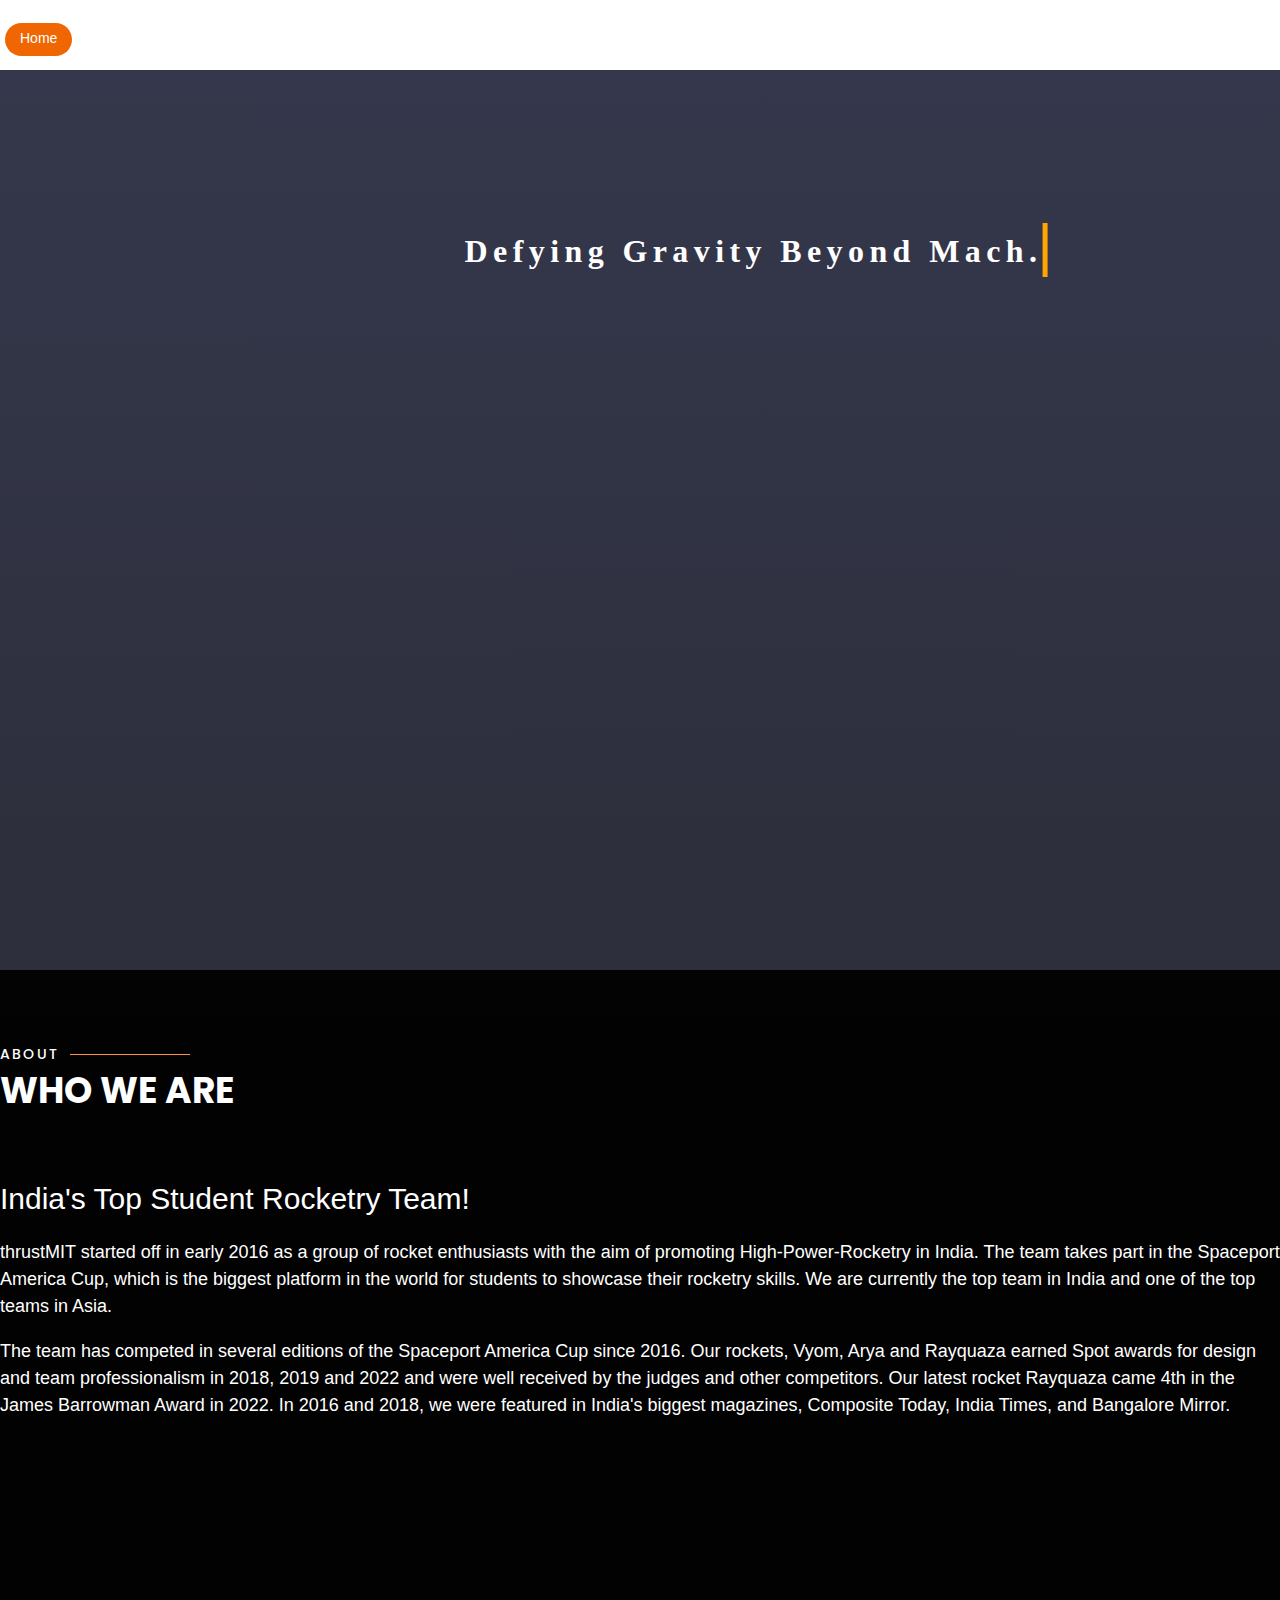
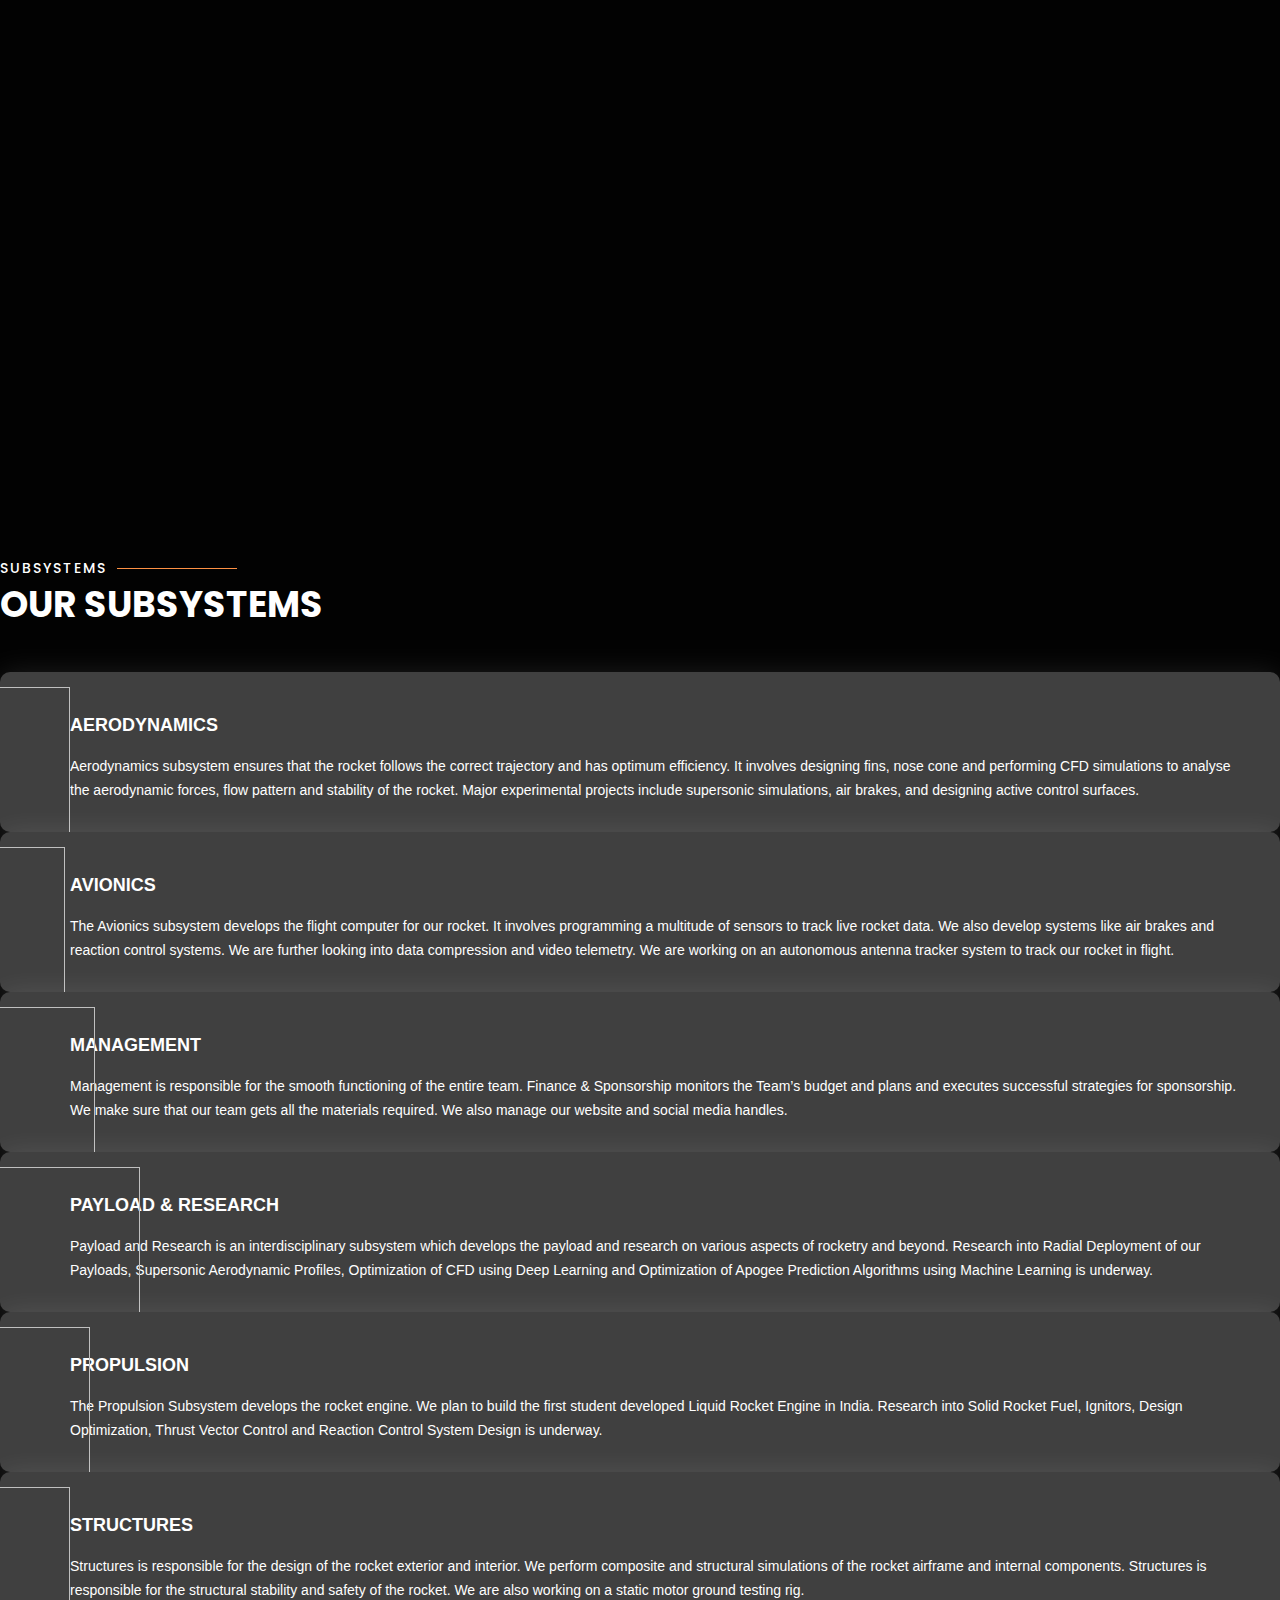
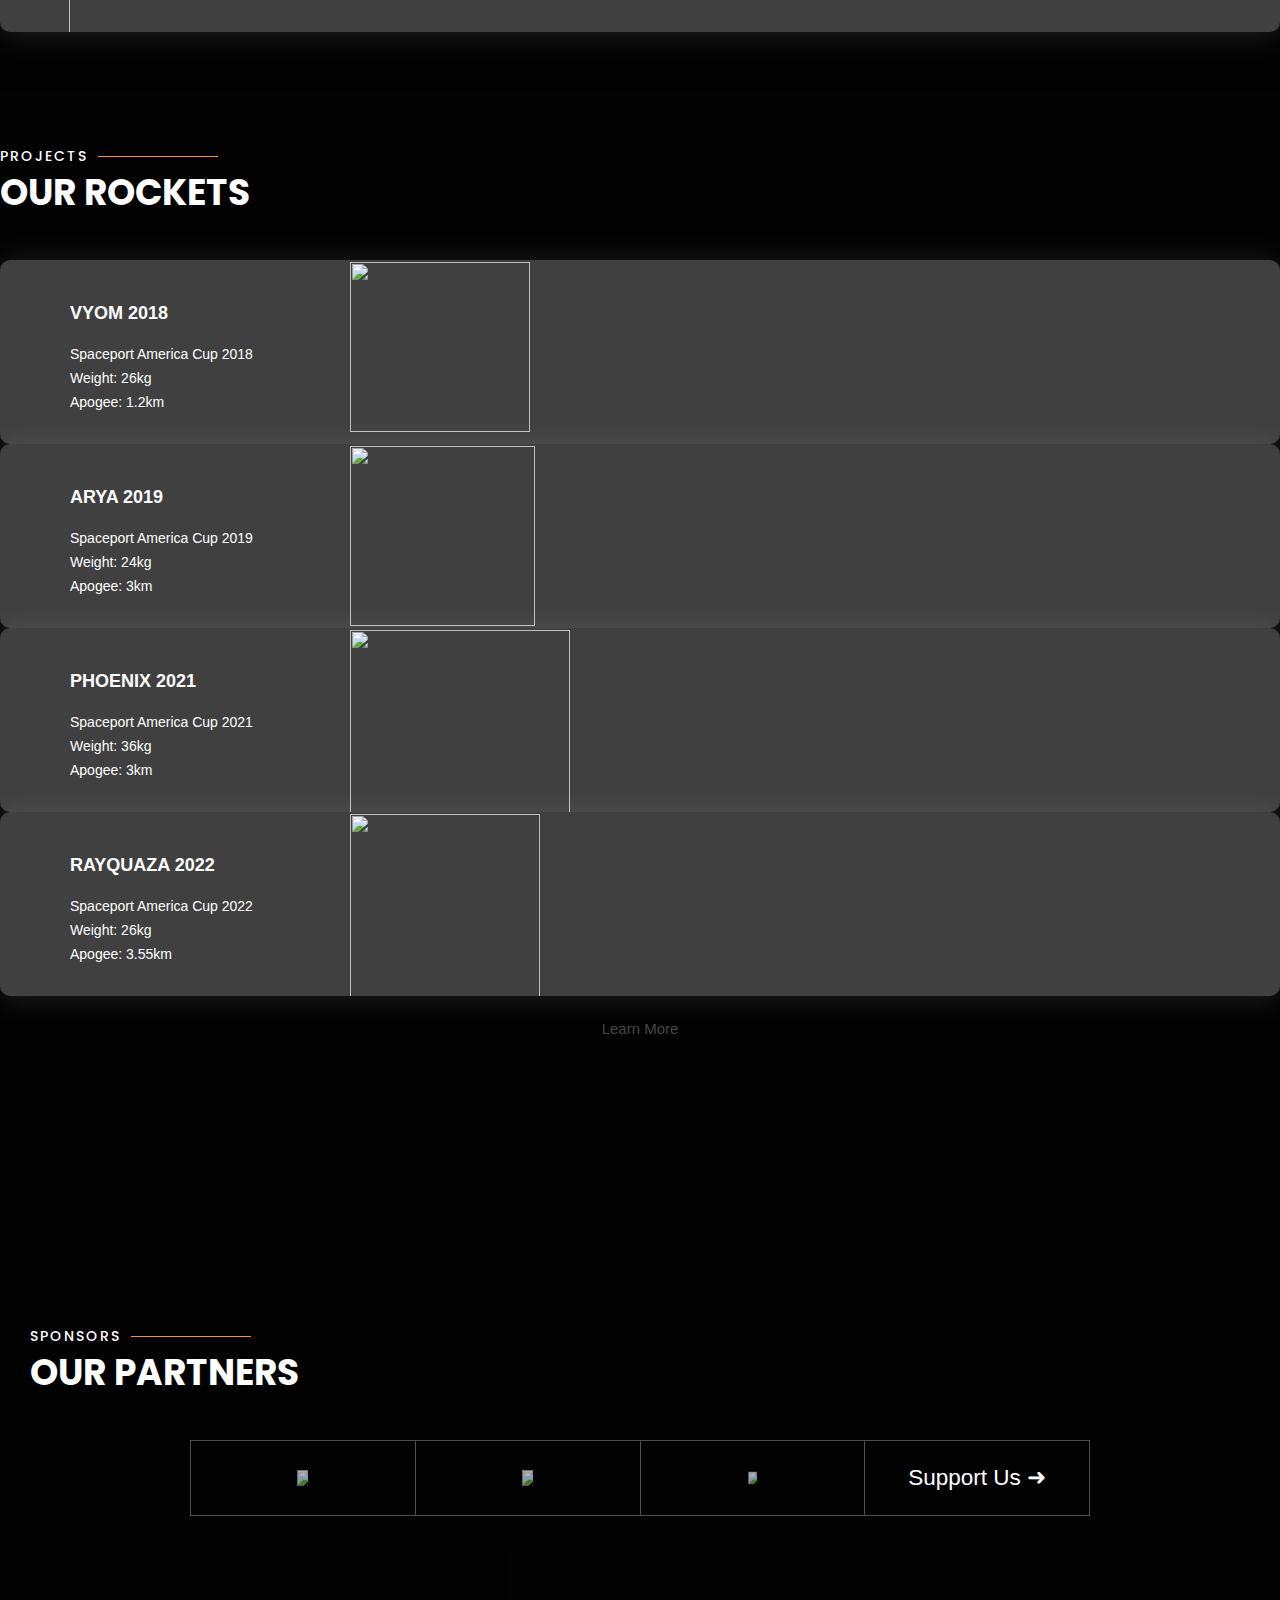
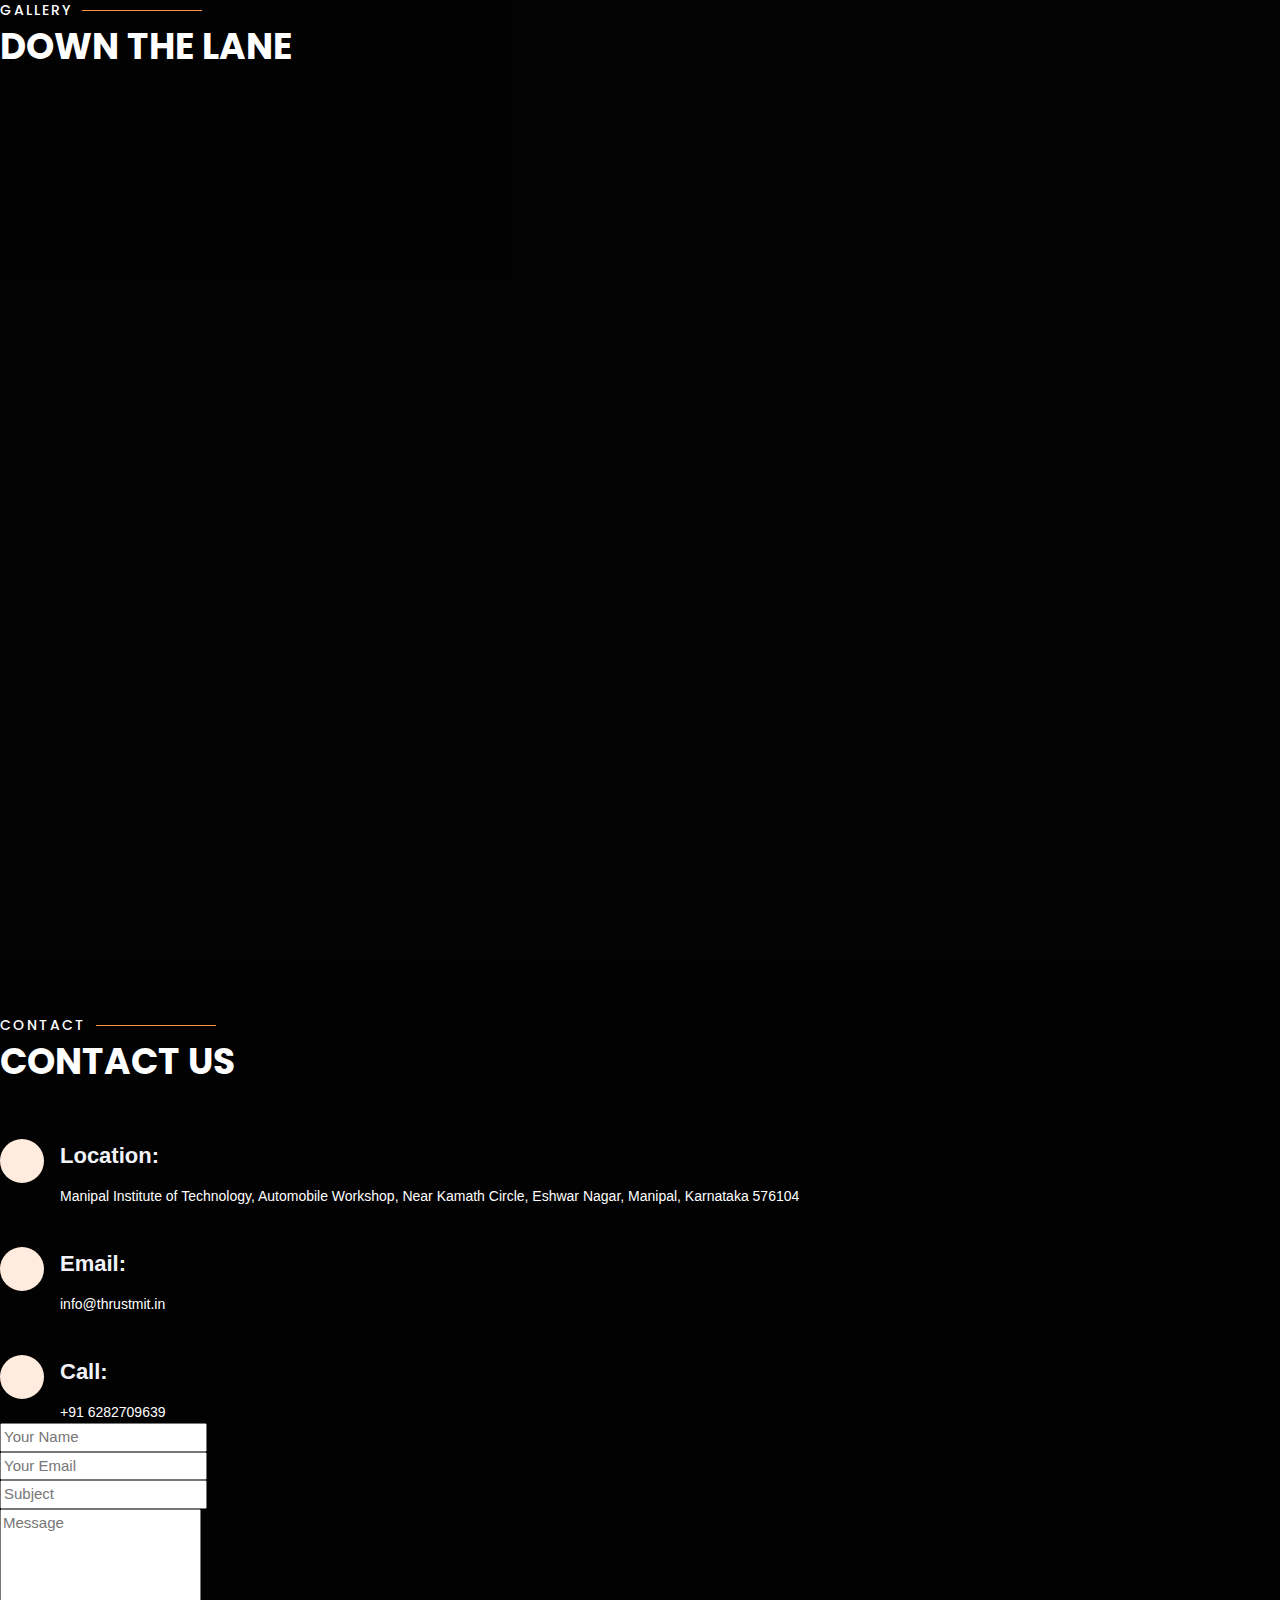
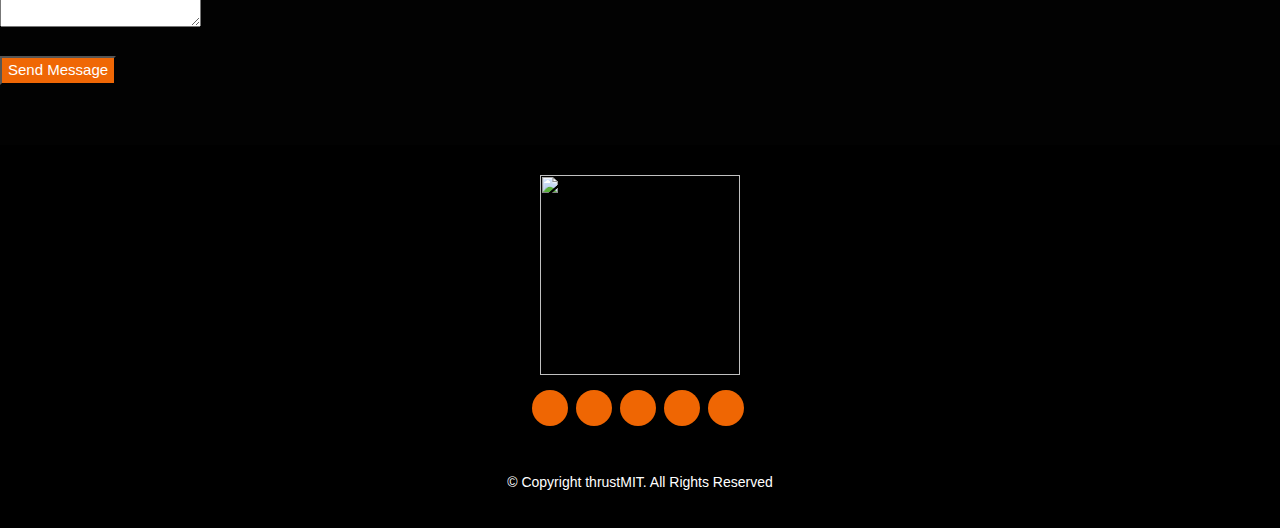
==== index.html @ 87237e68 "Removed extra code, extra files" ====
<!DOCTYPE html>
<html lang="en">

<head>
  <meta charset="utf-8">
  <meta content="width=device-width, initial-scale=1.0" name="viewport">

  <title>Home | thrustMIT</title>
  <meta content="" name="description">
  <meta content="" name="keywords">
  <meta http-equiv="X-UA-Compatible" content="IE=edge,chrome=1"> 
  <meta name="viewport" content="width=device-width, initial-scale=1.0">
  <meta name="description" content="Official Website of thrustMIT" />
  <meta name="author" content="Utkarsh & Vanshitha" />
  <link rel="stylesheet" href="https://maxcdn.bootstrapcdn.com/font-awesome/4.6.1/css/font-awesome.min.css">
  <link rel="stylesheet" type="text/css" href="style.css" />
  <!-- Favicons -->
  <link href="https://ik.imagekit.io/wns4q4r9n2/misc/black_logo__xHFqm2z7I.png" rel="icon">

  <!-- Google Fonts -->
  <link rel="stylesheet" href="https://use.typekit.net/fij0rxo.css">
  <link href="https://fonts.googleapis.com/css?family=Open+Sans:300,300i,400,400i,600,600i,700,700i|Raleway:300,300i,400,400i,500,500i,600,600i,700,700i|Poppins:300,300i,400,400i,500,500i,600,600i,700,700i" rel="stylesheet">

  <!-- Vendor CSS Files -->
  <link href="assets/vendor/animate.css/animate.min.css" rel="stylesheet">
  <link href="assets/vendor/aos/aos.css" rel="stylesheet">
  <link href="assets/vendor/bootstrap/css/bootstrap.min.css" rel="stylesheet">
  <link href="assets/vendor/bootstrap-icons/bootstrap-icons.css" rel="stylesheet">
  <link href="assets/vendor/boxicons/css/boxicons.min.css" rel="stylesheet">
  <link href="assets/vendor/glightbox/css/glightbox.min.css" rel="stylesheet">
  <link href="assets/vendor/remixicon/remixicon.css" rel="stylesheet">
  <link href="assets/vendor/swiper/swiper-bundle.min.css" rel="stylesheet">

  <!-- Template Main CSS File -->
  <link href="assets/css/style.css" rel="stylesheet">
  <link rel="stylesheet" href="https://www.w3schools.com/w3css/4/w3.css">

</head>

<body>

 

  <!-- ======= Header ======= -->
  <header id="header" class="fixed-top d-flex align-items-center  header-transparent ">
    <div class="container d-flex align-items-center justify-content-between">

      <div class="logo">
        <h1><a ></a></h1>

        <a href="index.html"><img src="assets/img/logo_text_white.png" alt="" class="img-fluid"></a>
      </div>

      <nav id="navbar" class="navbar">
        <ul>
          <li><a class="nav-link scrollto active" href="#hero">Home</a></li>
          <li><a class="nav-link scrollto" href="#about">About</a></li>
          <li><a class="nav-link scrollto" href="#subsystem">Subsystem</a></li>
          <li><a class="nav-link scrollto" href="#projects">Projects</a></li>
          <li><a class="nav-link scrollto " href="#sponsors">Sponsors</a></li>
          <li><a href="team.html"><span>Team</span> </a></li>
          <li><a href="alumni.html"><span>Alumni</span> </a></li>
          <li><a class="nav-link scrollto " href="#portfolio">Gallery</a></li>
          <li><a class="nav-link scrollto" href="#contact">Contact Us</a></li>
        </ul>
        <i class="bi bi-list mobile-nav-toggle"></i>
      </nav><!-- .navbar -->

    </div>
  </header><!-- End Header -->

  <!-- ======= Hero Section ======= -->
  <section id="hero" class="d-flex flex-column justify-content-end align-items-center">
    <div id="heroCarousel" data-bs-interval="5000" class="container carousel carousel-fade" data-bs-ride="carousel">

  
      <div class="carousel-item active">
        <div class="carousel-container">
          <div class="typewriter">
            <h1><font size="6"><b>Defying Gravity Beyond Mach.</b></font></h1>
          </div>
          <video  autoplay muted loop id="myVideo">
            <source src="vid5.mp4" type="video/mp4">
          </video>
        </div>
      </div>
    </div>
  </section><!-- End Hero -->

  <main id="main">
    <!-- ======= About Section ======= -->
    <section id="about" class="about">
      <div class="container">
        <font color="white">
        <div class="section-title" data-aos="zoom-out">
          <h2>About</h2>
          <p>Who we are</p>
        </div>

        <div class="row content" data-aos="fade-up">
            <p>
              <h2>India's Top Student Rocketry Team!</h2>
            </p>
            <p>thrustMIT started off in early 2016 as a group of rocket enthusiasts with the aim of promoting High-Power-Rocketry in India. The team takes part in the Spaceport America Cup, which is the biggest platform in the world for students to showcase their rocketry skills. We are currently the top team in India and one of the top teams in Asia.
            </p>
            <p>
              The team has competed in several editions of the Spaceport America Cup since 2016. Our rockets, Vyom, Arya and Rayquaza earned Spot awards for design and team professionalism in 2018, 2019 and 2022 and were well received by the judges and other competitors. Our latest rocket Rayquaza came 4th in the James Barrowman Award in 2022. In 2016 and 2018, we were featured in India's biggest magazines, Composite Today, India Times, and Bangalore Mirror.

            </p>
            <video autoplay muted loop id="myVideo" width="1250" height="600">
              <source src="https://erredumi.sirv.com/thrustMIT/thrustVideo_2.mp4" type="video/mp4">
            </video>
        </div>
      </font>
    </div>
    </section><!-- End About Section -->

    <!-- ======= subsystem Section ======= -->
    <section id="subsystem" class="subsytem">
      <div class="container">
        <div class="section-title" data-aos="zoom-out">
          <h2>Subsystems</h2>
          <p>Our Subsystems</p>
        </div>
        <div class="row">
          <div class="col-lg-4 col-md-6">
            <div class="icon-box" data-aos="zoom-in-left">
              <div class="icon"><img width="180" height="190"  src="https://ik.imagekit.io/wns4q4r9n2/Icons/aero_5Xp-EN1IL.png"></div>
              <h4 class="title"><a >AERODYNAMICS</a></h4>
              <p class="description"><font color="white">Aerodynamics subsystem ensures that the rocket follows the correct trajectory and has optimum efficiency. It involves designing fins, nose cone and performing CFD simulations to analyse the aerodynamic forces, flow pattern and stability of the rocket. Major experimental projects include supersonic simulations, air brakes, and designing active control surfaces.
              </font></p>
            </div>
          </div>
          <div class="col-lg-4 col-md-6 mt-5 mt-md-0">
            <div class="icon-box" data-aos="zoom-in-left" data-aos-delay="100">
              <div class="icon"><img width="175" height="190"  src="https://cdn.discordapp.com/attachments/1036178151493083167/1036739919286128680/avio.png"></div>
              <h4 class="title"><a >AVIONICS</a></h4>
              <p class="description"><font color="white">The Avionics subsystem develops the flight computer for our rocket. It involves programming a multitude of sensors to track live rocket data. We also develop systems like air brakes and reaction control systems. We are further looking into  data compression and video telemetry. We are working on an autonomous antenna tracker system to track our rocket in flight.
              </font></p>
            </div>
          </div>

          <div class="col-lg-4 col-md-6 mt-5 mt-lg-0">
            <div class="icon-box" data-aos="zoom-in-left" data-aos-delay="200">
              <div class="icon"><img width="205" height="200" src="https://ik.imagekit.io/wns4q4r9n2/Icons/management2_OyNmikzQv.png"></div>
              <h4 class="title"><a >MANAGEMENT</a></h4>
              <p class="description"><font color="white">Management is responsible for the smooth functioning of the entire team. Finance & Sponsorship monitors the Team’s budget and plans and executes successful strategies for sponsorship. We make sure that our team gets all the materials required. We also manage our website and social media handles.
              </font></p>
            </div>
          </div>
          <div class="col-lg-4 col-md-6 mt-5">
            <div class="icon-box" data-aos="zoom-in-left" data-aos-delay="300">
              <div class="icon"><img width="250" height="190" src="https://cdn.discordapp.com/attachments/1036178151493083167/1036219064625930250/cubesat.png"></div>
              <h4 class="title"><a >PAYLOAD & RESEARCH</a></h4>
              <p class="description"><font color="white">Payload and Research is an interdisciplinary subsystem which develops the payload and research on various aspects of rocketry and beyond. Research into Radial Deployment of our Payloads,  Supersonic Aerodynamic Profiles, Optimization of CFD using Deep Learning and Optimization of Apogee Prediction Algorithms using Machine Learning is underway. 
              </font></p>
            </div>
          </div>
          <div class="col-lg-4 col-md-6 mt-5">
            <div class="icon-box" data-aos="zoom-in-left" data-aos-delay="300">
              <div class="icon"><img width="200" height="210" src="https://ik.imagekit.io/wns4q4r9n2/Icons/P_sHgzgnqvW.png"></div>
              <h4 class="title"><a >PROPULSION</a></h4>
              <p class="description"><font color="white">The Propulsion Subsystem develops the rocket engine. We plan to build the first student developed Liquid Rocket Engine in India. Research into Solid Rocket Fuel, Ignitors, Design Optimization, Thrust Vector Control and Reaction Control System Design is underway.
              </font></p>
            </div>
          </div>
          <div class="col-lg-4 col-md-6 mt-5">
            <div class="icon-box" data-aos="zoom-in-left" data-aos-delay="300">
              <div class="icon"><img width="180" height="180" src="https://ik.imagekit.io/wns4q4r9n2/Icons/S_FJCWQ48aF.png"></div>
              <h4 class="title"><a >STRUCTURES</a></h4>
              <p class="description"><font color="white">Structures is responsible for the design of the rocket exterior and interior. We perform composite and structural simulations of the rocket airframe and internal components. Structures is responsible for the structural stability and safety of the rocket. We are also working on a static motor ground testing rig.</font></p>
            </div>
          </div>
        </div>
      </div>
    </section>
    
    <!-- ======= projects Section ======= -->
    <section id="projects" class="projects">
      <div class="container">
        <div class="section-title" data-aos="zoom-out">
          <h2>Projects</h2>
          <p>Our Rockets</p>
        </div>
        <div class="row">
          <div class="col-lg-4 col-xl-6">
            <div class="icon-box" data-aos="zoom-in-left">
              <div class="icon"><img width="180" height="170"  src="https://ik.imagekit.io/wns4q4r9n2/Projects/VYOM_qJu7m0lQIQ.png"></div>
              <h4 class="title"><a href="">VYOM 2018</a></h4>
              <p class="description"><font color="white">Spaceport America Cup 2018<br>Weight: 26kg<br>Apogee: 1.2km</font></p>
            </div>
          </div>
          <div class="col-lg-4 col-xl-6 mt-5 mt-md-0">
            <div class="icon-box" data-aos="zoom-in-left" data-aos-delay="100">
              <div class="icon"><img width="185" height="180"  src="https://ik.imagekit.io/wns4q4r9n2/Projects/Arya-final_tbMM207iL.png"></div>
              <h4 class="title"><a href="">ARYA 2019</a></h4>
              <p class="description"><font color="white">Spaceport America Cup 2019<br>Weight: 24kg<br>Apogee: 3km</font></p>
            </div>
          </div>

          <div class="col-lg-4 col-xl-6 mt-5 ">
            <div class="icon-box" data-aos="zoom-in-left" data-aos-delay="200">
              <div class="icon"><img width="220" height="210" src="https://ik.imagekit.io/2wpcbxztl/5_cILftpLoU.png?ik-sdk-version=javascript-1.4.3&updatedAt=1665509374722"></div>
              <h4 class="title"><a href="">PHOENIX 2021</a></h4>
              <p class="description"><font color="white">Spaceport America Cup 2021<br>Weight: 36kg<br>Apogee: 3km</font></p>
            </div>
          </div>
          <div class="col-lg-4 col-xl-6 mt-5">
            <div class="icon-box" data-aos="zoom-in-left" data-aos-delay="300">
              <div class="icon"><img width="190" height="190" src="https://ik.imagekit.io/2wpcbxztl/rayquaza_dSTXkYGkn.jpg?ik-sdk-version=javascript-1.4.3&updatedAt=1665509884060"></div>
              <h4 class="title"><a href="">RAYQUAZA 2022</a></h4>
              <p class="description"><font color="white">Spaceport America Cup 2022<br>Weight: 26kg<br>Apogee: 3.55km</font> </p>
            </div>
          </div>
        </div>
        <br>
        <center><a class="btn btn-outline-light" href="project.html" role="button">Learn More</a></center><br><br>
        <center>
        <video width="70%" autoplay muted loop id="myVideo">
          <source src="launch.mp4" type="video/mp4">
        </video>
      </center>
      </div>
    </section><!-- End projects Section -->




     <!-- ======= Sponsors ======= -->

     <section id="sponsors" class="sponsors">
      <div class="container">

        <div class="section-title" data-aos="zoom-out">
          <h2>Sponsors</h2>
          <p>Our Partners</p>
        </div>

        <div class="grid-container">
          <div class="grid-item" ><a href="https://www.solidworks.com/" target="_blank"><center><img class="grid-img" src="assets/img/sponsors_logo/solid.png" ></center></a></div>
          <div class="grid-item"><a href="https://www.ansys.com/" target="_blank"><center><img class="grid-img" src="assets/img/sponsors_logo/ansys.png" ></center></a></div>
          <div class="grid-item"><a href="https://www.babajishivram.com/" target="_blank"><center><img class="grid-img" src="assets/img/sponsors_logo/babaji.png" ></center></a></div>
          <div class="grid-item">
             <a href="#contact">
                <p>Support Us &#10140;</p>
             </a>
          </div>
       </div>
        

      </div>
    </section>

    <!-- ======= Portfolio Section ======= -->
    <section id="portfolio" class="portfolio">
      <div class="container">

        <div class="section-title" data-aos="zoom-out">
          <h2>Gallery</h2>
          <p>Down the lane</p>
        </div>
        <div class="row portfolio-container" data-aos="fade-up">

          <div class="col-lg-4 col-md-6 portfolio-item filter-app">
            <div class="portfolio-img"><img  src="assets/img/thrust gallery/a.jpg" class="img-fluid" alt=""></div>
          </div>

          <div class="col-lg-4 col-md-6 portfolio-item filter-web">
            <div class="portfolio-img"><img src="assets/img/thrust gallery/c.jpg" class="img-fluid" alt=""></div>
          </div>

          <div class="col-lg-4 col-md-6 portfolio-item filter-app">
            <div class="portfolio-img"><img src="https://cdn.discordapp.com/attachments/1036178151493083167/1036753454586138817/79751424-6d4d-4517-9ea6-29df3684b529.jpeg" class="img-fluid" alt=""></div>
          </div>

          <div class="col-lg-4 col-md-6 portfolio-item filter-card">
            <div class="portfolio-img"><img src="assets/img/thrust gallery/e.jpg" class="img-fluid" alt=""></div>
          </div>

          <div class="col-lg-4 col-md-6 portfolio-item filter-web">
            <div class="portfolio-img"><img src="https://cdn.discordapp.com/attachments/1036178151493083167/1036234887465803776/WhatsApp_Image_2022-06-25_at_11.34.05_AM.jpeg" class="img-fluid" alt=""></div>
          </div>

          <div class="col-lg-4 col-md-6 portfolio-item filter-app">
            <div class="portfolio-img"><img src="assets/img/thrust gallery/f.jpg" class="img-fluid" alt=""></div>
            </div>

          <div class="col-lg-4 col-md-6 portfolio-item filter-card">
            <div class="portfolio-img"><img src="assets/img/thrust gallery/d.jpg" class="img-fluid" alt=""></div>
          </div>

          <div class="col-lg-4 col-md-6 portfolio-item filter-card">
            <div class="portfolio-img"><img src="assets/img/thrust gallery/h.jpg" class="img-fluid" alt=""></div>
          </div>

          <div class="col-lg-4 col-md-6 portfolio-item filter-web">
            <div class="portfolio-img"><img src="assets/img/thrust gallery/j.jpg" class="img-fluid" alt=""></div>
          </div>

          <div class="col-lg-4 col-md-6 portfolio-item filter-app">
            <div class="portfolio-img"><img src="assets/img/thrust gallery/m.jpg" class="img-fluid" alt=""></div>
          </div>

          <div class="col-lg-4 col-md-6 portfolio-item filter-app">
            <div class="portfolio-img"><img src="assets/img/thrust gallery/i.jpg" class="img-fluid" alt=""></div>
          </div>

          <div class="col-lg-4 col-md-6 portfolio-item filter-app">
            <div class="portfolio-img"><img src="https://media.discordapp.net/attachments/1036178151493083167/1036235589030260796/stuff.jpg?width=468&height=702" class="img-fluid" alt=""></div>
          </div>

          <div class="col-lg-4 col-md-6 portfolio-item filter-app">
            <div class="portfolio-img"><img src="https://media.discordapp.net/attachments/1036178151493083167/1036233998051057684/launch.png" class="img-fluid" alt=""></div>
          </div>

          <div class="col-lg-4 col-md-6 portfolio-item filter-app">
            <div class="portfolio-img"><img src="https://cdn.discordapp.com/attachments/1036178151493083167/1036751564825690233/652c1623-1b77-4c35-b704-c8d61661be05.jpeg" class="img-fluid" alt=""></div>
          </div>

          <div class="col-lg-4 col-md-6 portfolio-item filter-app">
            <div class="portfolio-img"><img src="assets/img/thrust gallery/n.jpg" class="img-fluid" alt=""></div>
          </div>
          

        </div>

      </div>
    </section><!-- End Portfolio Section -->

   
    

   
    

    <!-- ======= Contact Section ======= -->
    <section id="contact" class="contact">
      <div class="container">

        <div class="section-title" data-aos="zoom-out">
          <h2>Contact</h2>
          <p>Contact Us</p>
        </div>

        <div class="row mt-5">

          <div class="col-lg-4" data-aos="fade-right">
            <div class="info">
              <div class="address">
                <a href="https://goo.gl/maps/Y1FZs6YPAmvA4FpR8" target="_blank" rel="noopener noreferrer"><i  class="bi bi-geo-alt"></i></a>
                <h4>Location:</h4>
                <p>Manipal Institute of Technology, Automobile Workshop, Near Kamath Circle, Eshwar Nagar, Manipal, Karnataka 576104</p>
              </div>

              <div class="email">
                <a href="mailto:info@thrustmit.in"><i class="bi bi-envelope"></i></a>
                <h4>Email:</h4>
                <p>info@thrustmit.in</p>
              </div>

              <div class="phone">
                <a href="tel: +916282709639"><i class="bi bi-phone"></i></a>
                <h4>Call:</h4>
                <p>+91 6282709639</p>
              </div>

            </div>

          </div>

          <div class="col-lg-8 mt-5 mt-lg-0" data-aos="fade-left">

            <form action="https://formsubmit.co/info@thrustmit.in" method="POST">
              <div class="row">
                <div class="col-md-6 form-group">
                  <input type="text" name="name" class="form-control" id="name" placeholder="Your Name" required>
                </div>
                <div class="col-md-6 form-group mt-3 mt-md-0">
                  <input type="email" class="form-control" name="email" id="email" placeholder="Your Email" required>
                </div>
              </div>
              <div class="form-group mt-3">
                <input type="text" class="form-control" name="subject" id="subject" placeholder="Subject" required>
              </div>
              <div class="form-group mt-3">
                <textarea class="form-control" name="message" rows="5" placeholder="Message" required></textarea>
              </div><br>
              <div class="my-3">
                <div class="loading"></div>
                <div class="error-message"></div>
                <div class="sent-message"></div>
              </div>
              <div class="text-center"><button style="background:#ef6603;color:white" type="submit" name="submit">Send Message</button></div>
            </form>

          

          </div>

        </div>

      </div>
    </section><!-- End Contact Section -->
  
  </main><!-- End #main -->

 
  <!-- ======= Footer ======= -->
  <footer id="footer">
    <div class="container">
      <h3><img width="200" height="200" src="assets/img/logo_text_white.png" alt="" class="img-fluid"></h3>
      <div class="social-links">
        <a href="https://twitter.com/ThrustMIT" target="_blank" class="twitter"><i class="bx bxl-twitter"></i></a>
        <a href="https://www.facebook.com/thrustMIT" target="_blank" class="facebook"><i class="bx bxl-facebook"></i></a>
        <a href="https://www.instagram.com/thrustmit/" target="_blank" class="instagram"><i class="bx bxl-instagram"></i></a>
        <a href="https://www.linkedin.com/company/thrustmit/" target="_blank" class="linkedin"><i class="bx bxl-linkedin"></i></a>
        <a href="https://www.youtube.com/channel/UCKYwoK8CVB18l2Z4X7ZkA8Q/featured" target="_blank" class="youtube"><i class="bx bxl-youtube"></i></a>
      </div>
      <div class="copyright">
        &copy; Copyright <span>thrustMIT</span>. All Rights Reserved
      </div>
      
    </div>
  </footer><!-- End Footer -->

  <a href="#" class="back-to-top d-flex align-items-center justify-content-center"><i class="bi bi-arrow-up-short"></i></a>

  <!-- Vendor JS Files -->
  <script src="assets/vendor/aos/aos.js"></script>
  <script src="assets/vendor/bootstrap/js/bootstrap.bundle.min.js"></script>
  <script src="assets/vendor/glightbox/js/glightbox.min.js"></script>
  <script src="assets/vendor/isotope-layout/isotope.pkgd.min.js"></script>
  <script src="assets/vendor/swiper/swiper-bundle.min.js"></script>
  <script src="assets/vendor/php-email-form/validate.js"></script>

  <!-- Template Main JS File -->
  <script src="assets/js/main.js"></script>

</body>

</html>
---- assets/css/style.css ----
/**
* Template Name: Selecao - v4.9.1
* Template URL: https://bootstrapmade.com/selecao-bootstrap-template/
* Author: BootstrapMade.com
* License: https://bootstrapmade.com/license/
*/

/*--------------------------------------------------------------
# General
--------------------------------------------------------------*/
body {
  font-family: "Open Sans", sans-serif;
  color: #444444;
}

a {
  color: #ef6603;
  text-decoration: none;
}

a:hover {
  color: #fc8129;
  text-decoration: none;
}

h1,
h2,
h3,
h4,
h5,
h6 {
  font-family: "Raleway", sans-serif;
}

/*--------------------------------------------------------------
# Back to top button
--------------------------------------------------------------*/
.back-to-top {
  position: fixed;
  visibility: hidden;
  opacity: 0;
  right: 15px;
  bottom: 15px;
  z-index: 996;
  background: #ef6603;
  width: 40px;
  height: 40px;
  border-radius: 50px;
  transition: all 0.4s;
}

.back-to-top i {
  font-size: 28px;
  color: #fff;
  line-height: 0;
}

.back-to-top:hover {
  background: #fc7c1f;
  color: #fff;
}

.back-to-top.active {
  visibility: visible;
  opacity: 1;
}

/*--------------------------------------------------------------
# Disable AOS delay on mobile
--------------------------------------------------------------*/
@media screen and (max-width: 768px) {
  [data-aos-delay] {
    transition-delay: 0 !important;
  }
}

/*--------------------------------------------------------------
# Header
--------------------------------------------------------------*/
#header {
  height: 70px;
  transition: all 0.5s;
  z-index: 997;
  transition: all 0.5s;
  background: rgba(42, 44, 57, 0.9);
}

#header.header-transparent {
  background: transparent;
}

#header.header-scrolled {
  background: black;
}

#header .logo h1 {
  font-size: 28px;
  margin: 0;
  padding: 0;
  line-height: 1;
  font-weight: 700;
  letter-spacing: 1px;
}

#header .logo h1 a,
#header .logo h1 a:hover {
  color: #fff;
  text-decoration: none;
}

#header .logo img {
  padding: 0;
  margin: 0;
  max-height: 40px;
}

/*--------------------------------------------------------------
# Navigation Menu
--------------------------------------------------------------*/
/**
* Desktop Navigation 
*/
.navbar {
  padding: 0;
}

.navbar ul {
  margin: 0;
  padding: 0;
  display: flex;
  list-style: none;
  align-items: center;
}

.navbar li {
  position: relative;
}

.navbar a,
.navbar a:focus {
  display: flex;
  align-items: center;
  justify-content: space-between;
  padding: 5px 15px 7px 15px;
  margin-left: 5px;
  font-size: 14px;
  color: #fff;
  white-space: nowrap;
  transition: 0.3s;
  border-radius: 50px;
}

.navbar a i,
.navbar a:focus i {
  font-size: 12px;
  line-height: 0;
  margin-left: 5px;
}

.navbar a:hover,
.navbar .active,
.navbar .active:focus,
.navbar li:hover>a {
  background: #ef6603;
}

.navbar .dropdown ul {
  display: block;
  position: absolute;
  left: 5px;
  top: calc(100% + 30px);
  margin: 5px 0 0 0;
  padding: 10px 0;
  z-index: 99;
  opacity: 0;
  visibility: hidden;
  background: black;
  box-shadow: 0px 0px 30px rgba(11, 11, 11, 0.25);
  transition: 0.3s;
  border-radius: 15px;
}

.navbar .dropdown ul li {
  min-width: 200px;
}

.navbar .dropdown ul a {
  padding: 10px 20px;
  color: white;
  margin: 0 5px;
  font-size: 14px;
}

.navbar .dropdown ul a i {
  font-size: 12px;
}

.navbar .dropdown ul a:hover,
.navbar .dropdown ul .active:hover,
.navbar .dropdown ul li:hover>a {
  color: white;
}

.navbar .dropdown:hover>ul {
  opacity: 1;
  top: 100%;
  visibility: visible;
}

.navbar .dropdown .dropdown ul {
  top: 0;
  left: calc(100% - 30px);
  visibility: hidden;
}

.navbar .dropdown .dropdown:hover>ul {
  opacity: 1;
  top: 0;
  left: 100%;
  visibility: visible;
}

@media (max-width: 1366px) {
  .navbar .dropdown .dropdown ul {
    left: -90%;
  }

  .navbar .dropdown .dropdown:hover>ul {
    left: -100%;
  }
}

/**
* Mobile Navigation 
*/
.mobile-nav-toggle {
  color: #fff;
  font-size: 28px;
  cursor: pointer;
  display: none;
  line-height: 0;
  transition: 0.5s;
}

@media (max-width: 991px) {
  .mobile-nav-toggle {
    display: block;
  }

  .navbar ul {
    display: none;
  }
}

.navbar-mobile {
  position: fixed;
  overflow: hidden;
  top: 0;
  right: 0;
  left: 0;
  bottom: 0;
  background: rgba(20, 21, 28, 0.9);
  transition: 0.3s;
  z-index: 999;
}

.navbar-mobile .mobile-nav-toggle {
  position: absolute;
  top: 15px;
  right: 15px;
}

.navbar-mobile ul {
  display: block;
  position: absolute;
  top: 55px;
  right: 15px;
  bottom: 15px;
  left: 15px;
  padding: 10px 0;
  border-radius: 10px;
  background-color: #fff;
  overflow-y: auto;
  transition: 0.3s;
}

.navbar-mobile a,
.navbar-mobile a:focus {
  padding: 10px 20px;
  margin: 5px;
  font-size: 15px;
  color: #2a2c39;
}

.navbar-mobile a:hover,
.navbar-mobile .active,
.navbar-mobile li:hover>a {
  color: #fff;
}

.navbar-mobile .getstarted,
.navbar-mobile .getstarted:focus {
  margin: 15px;
}

.navbar-mobile .dropdown ul {
  position: static;
  display: none;
  margin: 10px 20px;
  padding: 10px 0;
  z-index: 99;
  opacity: 1;
  visibility: visible;
  background: #fff;
  box-shadow: 0px 0px 30px rgba(127, 137, 161, 0.25);
}

.navbar-mobile .dropdown ul li {
  min-width: 200px;
}

.navbar-mobile .dropdown ul a {
  padding: 10px 20px;
}

.navbar-mobile .dropdown ul a i {
  font-size: 12px;
}

.navbar-mobile .dropdown ul a:hover,
.navbar-mobile .dropdown ul .active:hover,
.navbar-mobile .dropdown ul li:hover>a {
  color: #fff;
}

.navbar-mobile .dropdown>.dropdown-active {
  display: block;
}

/*--------------------------------------------------------------
# Hero Section
--------------------------------------------------------------*/
selector{
  size:value;
  color:value;
}



.typewriter h1 {
  text-align: center;
  position: absolute;
  top: 20%;
  left: 50%;
  transform: translate(-50%, -50%);
  color: white;
  z-index: 5;
  color: #fff;
  font-family:eb-garamond, serif;
  overflow: hidden; /* Ensures the content is not revealed until the animation */
  border-right: .15em solid orange; /* The typwriter cursor */
  white-space: nowrap; /* Keeps the content on a single line */
  margin: 0 auto; /* Gives that scrolling effect as the typing happens */
  letter-spacing: .15em; /* Adjust as needed */
  animation: 
    typing 3.5s steps(30, end),
    blink-caret .5s step-end infinite;

}
#hero {
  width: 100%;
  overflow: hidden;
  position: relative;
  background: linear-gradient(0deg, rgb(42, 44, 57) 0%, rgb(51, 54, 74) 100%);
  padding: 0;
}

#hero .carousel-container {
  display: flex;
  justify-content: center;
  align-items: center;
  flex-direction: column;
  text-align: center;
  position: relative;
  height: 100vh;
  width: 168vh;
  padding-top: 60px;
  position: relative;
}

#hero h2 {
  color: #fff;
  margin-bottom: 30px;
  font-size: 48px;
  font-weight: 700;
}

#hero p {
  width: 80%;
  -webkit-animation-delay: 0.4s;
  animation-delay: 0.4s;
  margin: 0 auto 30px auto;
  color: #fff;
}

#hero .carousel-control-prev,
#hero .carousel-control-next {
  width: 10%;
}

#hero .carousel-control-next-icon,
#hero .carousel-control-prev-icon {
  background: none;
  font-size: 48px;
  line-height: 1;
  width: auto;
  height: auto;
}

#hero .btn-get-started {
  font-family: "Raleway", sans-serif;
  font-weight: 500;
  font-size: 14px;
  letter-spacing: 1px;
  display: inline-block;
  padding: 12px 32px;
  border-radius: 50px;
  transition: 0.5s;
  line-height: 1;
  margin: 10px;
  color: #fff;
  -webkit-animation-delay: 0.8s;
  animation-delay: 0.8s;
  border: 2px solid #ef6603;
}

#hero .btn-get-started:hover {
  background: #ef6603;
  color: #fff;
  text-decoration: none;
}

@media (min-width: 1024px) {
  #hero p {
    width: 60%;
  }

  #hero .carousel-control-prev,
  #hero .carousel-control-next {
    width: 5%;
  }
}

@media (max-width: 768px) {
  #hero .carousel-container {
    height: 90vh;
  }

  #hero h2 {
    font-size: 28px;
  }
}

.hero-waves {
  display: block;
  width: 100%;
  height: 60px;
  position: relative;
}

.wave1 use {
  -webkit-animation: move-forever1 10s linear infinite;
  animation: move-forever1 10s linear infinite;
  -webkit-animation-delay: -2s;
  animation-delay: -2s;
}

.wave2 use {
  -webkit-animation: move-forever2 8s linear infinite;
  animation: move-forever2 8s linear infinite;
  -webkit-animation-delay: -2s;
  animation-delay: -2s;
}

.wave3 use {
  -webkit-animation: move-forever3 6s linear infinite;
  animation: move-forever3 6s linear infinite;
  -webkit-animation-delay: -2s;
  animation-delay: -2s;
}

@-webkit-keyframes move-forever1 {
  0% {
    transform: translate(85px, 0%);
  }

  100% {
    transform: translate(-90px, 0%);
  }
}

@keyframes move-forever1 {
  0% {
    transform: translate(85px, 0%);
  }

  100% {
    transform: translate(-90px, 0%);
  }
}

@-webkit-keyframes move-forever2 {
  0% {
    transform: translate(-90px, 0%);
  }

  100% {
    transform: translate(85px, 0%);
  }
}

@keyframes move-forever2 {
  0% {
    transform: translate(-90px, 0%);
  }

  100% {
    transform: translate(85px, 0%);
  }
}

@-webkit-keyframes move-forever3 {
  0% {
    transform: translate(-90px, 0%);
  }

  100% {
    transform: translate(85px, 0%);
  }
}

@keyframes move-forever3 {
  0% {
    transform: translate(-90px, 0%);
  }

  100% {
    transform: translate(85px, 0%);
  }
}

@keyframes typing {
  from { width: 0 }
  to { width: 45% }
}

/* The typewriter cursor effect */
@keyframes blink-caret {
  from, to { border-color: transparent }
  50% { border-color: orange }
}

/*--------------------------------------------------------------
# Sections General
--------------------------------------------------------------*/
p {
  font-size: 18px;
}

section {
  opacity: 0.99;
  background-color: rgb(0, 0, 0);
  padding: 60px 0;
  overflow: hidden;
}

.section-title {
  padding-bottom: 40px;
}

.section-title h2 {
  font-size: 14px;
  font-weight: 500;
  padding: 0;
  line-height: 1px;
  margin: 0 0 5px 0;
  letter-spacing: 2px;
  text-transform: uppercase;
  color:white;
  font-family: "Poppins", sans-serif;
}

.section-title h2::after {
  content: "";
  width: 120px;
  height: 1px;
  display: inline-block;
  background: #fd9042;
  margin: 4px 10px;
}

.section-title p {
  margin: 0;
  margin: 0;
  font-size: 36px;
  font-weight: 700;
  text-transform: uppercase;
  font-family: "Poppins", sans-serif;
  color:white;
}

/*--------------------------------------------------------------
# About
--------------------------------------------------------------*/
.about {
  padding-top: 80px;
}

.about .content h3 {
  font-weight: 600;
  font-size: 26px;
}

.about .content ul {
  list-style: none;
  padding: 0;
}

.about .content ul li {
  padding-left: 28px;
  position: relative;
}

.about .content ul li+li {
  margin-top: 10px;
}

.about .content ul i {
  position: absolute;
  left: 0;
  top: 2px;
  font-size: 20px;
  color: #ef6603;
  line-height: 1;
}

.about .content p:last-child {
  margin-bottom: 0;
}

.about .content .btn-learn-more {
  font-family: "Raleway", sans-serif;
  font-weight: 600;
  font-size: 14px;
  letter-spacing: 1px;
  display: inline-block;
  padding: 12px 32px;
  border-radius: 5px;
  transition: 0.3s;
  line-height: 1;
  color: #ef6603;
  -webkit-animation-delay: 0.8s;
  animation-delay: 0.8s;
  margin-top: 6px;
  border: 2px solid #ef6603;
}

.about .content .btn-learn-more:hover {
  background: #ef6603;
  color: #fff;
  text-decoration: none;
}

/*--------------------------------------------------------------
# Features
--------------------------------------------------------------*/
.subsytem .icon-box {
  padding: 30px;
  position: relative;
  overflow: hidden;
  border-radius: 10px;
  background: rgb(62, 62, 62);
  box-shadow: 0 2px 29px 0 rgba(255, 255, 255, 0.12);
  transition: all 0.1s ease-in-out;
  width: 100%;
  height: 100%;
}

.subsytem .icon-box:hover {
  transform: translateY(-10px);
  box-shadow: 0 2px 35px 0 rgba(255, 255, 255, 0.2);
}

.subsytem .icon {
  position: absolute;
  left: -110px;
  top: calc(50% - 65px);
}

.subsytem .icon i {
  font-size: 64px;
  line-height: 1;
  transition: 0.3s;
}

.subsytem .title {
  margin-left: 40px;
  font-weight: 700;
  margin-bottom: 15px;
  font-size: 18px;
}

.subsytem .title a {
  color: white;
  transition: ease-in-out 0.3s;
}

.subsytem .title a:hover {
  color: white;
}

.subsytem .description {
  font-size: 14px;
  margin-left: 40px;
  line-height: 24px;
  margin-bottom: 0;
}


/*--------------------------------------------------------------
# projects
--------------------------------------------------------------*/
.projects .icon-box {
  padding: 30px;
  position: relative;
  overflow: hidden;
  border-radius: 10px;
  background: rgb(62, 62, 62);
  box-shadow: 0 2px 29px 0 rgba(255, 255, 255, 0.12);
  transition: all 0.1s ease-in-out;
  width: 100%;
  height: 100%;
}

.projects .icon-box:hover {
  transform: translateY(-10px);
  box-shadow: 0 2px 35px 0 rgba(68, 88, 144, 0.2);
}

.projects .icon {
  position: absolute;
  left: 350px;
  top: calc(50% - 90px);
}

.projects .icon i {
  font-size: 64px;
  line-height: 1;
  transition: 0.2s;
}

.projects .title {
  margin-left: 40px;
  font-weight: 700;
  margin-bottom: 15px;
  font-size: 18px;
}

.projects .title a {
  color: white;
  transition: ease-in-out 0.3s;
}

.projects .title a:hover {
  color: #ef6603;
}

.projects .description {
  font-size: 14px;
  margin-left: 40px;
  line-height: 24px;
  margin-bottom: 0;
}

/*--------------------------------------------------------------
# Portfolio
--------------------------------------------------------------*/
.portfolio #portfolio-flters {
  list-style: none;
  margin-bottom: 20px;
}

.portfolio #portfolio-flters li {
  cursor: pointer;
  display: inline-block;
  margin: 0 0 10px 10px;
  font-size: 16px;
  font-weight: 500;
  line-height: 1;
  text-transform: uppercase;
  color: #444444;
  transition: all 0.2s ease-in-out;
}

.portfolio #portfolio-flters li::before {
  content: "[";
  margin-right: 6px;
  color: #fff;
  font-size: 18px;
  font-weight: 400;
  transition: all 0.3s ease-in-out;
}

.portfolio #portfolio-flters li::after {
  content: "]";
  margin-left: 6px;
  color: #fff;
  font-size: 18px;
  font-weight: 400;
  transition: all 0.3s ease-in-out;
}

.portfolio #portfolio-flters li:hover,
.portfolio #portfolio-flters li.filter-active {
  color: #ef6603;
}

.portfolio #portfolio-flters li.filter-active::before,
.portfolio #portfolio-flters li.filter-active::after {
  color: #ef6603;
}

.portfolio .portfolio-item {
  margin-bottom: 30px;
}

.portfolio .portfolio-item .portfolio-img {
  overflow: hidden;
}

.portfolio .portfolio-item .portfolio-img img {
  transition: all 0.8s ease-in-out;
}

.portfolio .portfolio-item .portfolio-info {
  opacity: 0;
  position: absolute;
  left: 15px;
  bottom: 0;
  z-index: 3;
  right: 15px;
  transition: all ease-in-out 0.3s;
  background: rgba(0, 0, 0, 0.5);
  padding: 10px 15px;
}

.portfolio .portfolio-item .portfolio-info h4 {
  font-size: 18px;
  color: #fff;
  font-weight: 600;
  color: #fff;
  margin-bottom: 0px;
}

.portfolio .portfolio-item .portfolio-info p {
  color: #fedac0;
  font-size: 14px;
  margin-bottom: 0;
}

.portfolio .portfolio-item .portfolio-info .preview-link,
.portfolio .portfolio-item .portfolio-info .details-link {
  position: absolute;
  right: 40px;
  font-size: 24px;
  top: calc(50% - 18px);
  color: #fff;
  transition: 0.3s;
}

.portfolio .portfolio-item .portfolio-info .preview-link:hover,
.portfolio .portfolio-item .portfolio-info .details-link:hover {
  color: #fd9f5b;
}

.portfolio .portfolio-item .portfolio-info .details-link {
  right: 10px;
}

.portfolio .portfolio-item .portfolio-links {
  opacity: 0;
  left: 0;
  right: 0;
  text-align: center;
  z-index: 3;
  position: absolute;
  transition: all ease-in-out 0.3s;
}

.portfolio .portfolio-item .portfolio-links a {
  color: #fff;
  margin: 0 2px;
  font-size: 28px;
  display: inline-block;
  transition: 0.3s;
}

.portfolio .portfolio-item .portfolio-links a:hover {
  color: #fd9f5b;
}

.portfolio .portfolio-item:hover .portfolio-img img {
  transform: scale(1.2);
}

.portfolio .portfolio-item:hover .portfolio-info {
  opacity: 1;
}

/*--------------------------------------------------------------
# Portfolio Details
--------------------------------------------------------------*/
.portfolio-details {
  padding-top: 40px;
}

.portfolio-details .portfolio-details-slider img {
  width: 100%;
}

.portfolio-details .portfolio-details-slider .swiper-pagination {
  margin-top: 20px;
  position: relative;
}

.portfolio-details .portfolio-details-slider .swiper-pagination .swiper-pagination-bullet {
  width: 12px;
  height: 12px;
  background-color: #fff;
  opacity: 1;
  border: 1px solid #ef6603;
}

.portfolio-details .portfolio-details-slider .swiper-pagination .swiper-pagination-bullet-active {
  background-color: #ef6603;
}

.portfolio-details .portfolio-info {
  padding: 30px;
  box-shadow: 0px 0 30px rgba(42, 44, 57, 0.08);
}

.portfolio-details .portfolio-info h3 {
  font-size: 22px;
  font-weight: 700;
  margin-bottom: 20px;
  padding-bottom: 20px;
  border-bottom: 1px solid #eee;
}

.portfolio-details .portfolio-info ul {
  list-style: none;
  padding: 0;
  font-size: 15px;
}

.portfolio-details .portfolio-info ul li+li {
  margin-top: 10px;
}

.portfolio-details .portfolio-description {
  padding-top: 30px;
}

.portfolio-details .portfolio-description h2 {
  font-size: 26px;
  font-weight: 700;
  margin-bottom: 20px;
}

.portfolio-details .portfolio-description p {
  padding: 0;
}

/*--------------------------------------------------------------
# Testimonials
--------------------------------------------------------------*/



/*--------------------------------------------------------------
# Team
--------------------------------------------------------------*/
.team {
  background: #fff;
  padding: 60px 0;
}

.team .member {
  margin-bottom: 20px;
  overflow: hidden;
  border-radius: 5px;
  background: #fff;
  box-shadow: 0px 2px 15px rgba(0, 0, 0, 0.1);
}

.team .member .member-img {
  position: relative;
  overflow: hidden;
}

.team .member .social {
  position: absolute;
  left: 0;
  bottom: 30px;
  right: 0;
  opacity: 0;
  transition: ease-in-out 0.3s;
  display: flex;
  align-items: center;
  justify-content: center;
}

.team .member .social a {
  transition: color 0.3s;
  margin: 0 3px;
  border-radius: 50px;
  width: 36px;
  height: 36px;
  background: rgba(239, 102, 3, 0.8);
  transition: ease-in-out 0.3s;
  color: #fff;
  display: inline-flex;
  align-items: center;
  justify-content: center;
}

.team .member .social a:hover {
  background: #fc8129;
}

.team .member .social i {
  font-size: 18px;
  line-height: 0;
}

.team .member .member-info {
  padding: 25px 15px;
}

.team .member .member-info h4 {
  font-weight: 700;
  margin-bottom: 5px;
  font-size: 18px;
  color: #2a2c39;
}

.team .member .member-info span {
  display: block;
  font-size: 13px;
  font-weight: 400;
  color: #aaaaaa;
}

.team .member .member-info p {
  font-style: italic;
  font-size: 14px;
  line-height: 26px;
  color: #777777;
}

.team .member:hover .social {
  opacity: 1;
  bottom: 15px;
}

/*--------------------------------------------------------------
# Contact
--------------------------------------------------------------*/
.contact .info {
  width: 100%;
  background: black;
}

.contact .info i {
  font-size: 20px;
  color: #ef6603;
  float: left;
  width: 44px;
  height: 44px;
  background: #ffecde;
  display: flex;
  justify-content: center;
  align-items: center;
  border-radius: 50px;
  transition: all 0.3s ease-in-out;
}

.contact .info h4 {
  padding: 0 0 0 60px;
  font-size: 22px;
  font-weight: 600;
  margin-bottom: 5px;
  color: #f2f3f9;
}

.contact .info p {
  padding: 0 0 0 60px;
  margin-bottom: 0;
  font-size: 14px;
  color: white;
}

.contact .info .email,
.contact .info .phone {
  margin-top: 40px;
}

.contact .info .email:hover i,
.contact .info .address:hover i,
.contact .info .phone:hover i {
  background: #ef6603;
  color: #fff;
}

.contact .php-email-form {
  width: 100%;
  background: black;
}

.contact .php-email-form .form-group {
  padding-bottom: 8px;
}

.contact .php-email-form .error-message {
  display: none;
  color: #fff;
  background: #ed3c0d;
  text-align: left;
  padding: 15px;
  font-weight: 600;
}

.contact .php-email-form .error-message br+br {
  margin-top: 25px;
}

.contact .php-email-form .sent-message {
  display: none;
  color: #fff;
  background: #18d26e;
  text-align: center;
  padding: 15px;
  font-weight: 600;
}

.contact .php-email-form .loading {
  display: none;
  background: #fff;
  text-align: center;
  padding: 15px;
}

.contact .php-email-form .loading:before {
  content: "";
  display: inline-block;
  border-radius: 50%;
  width: 24px;
  height: 24px;
  margin: 0 10px -6px 0;
  border: 3px solid #18d26e;
  border-top-color: #eee;
  -webkit-animation: animate-loading 1s linear infinite;
  animation: animate-loading 1s linear infinite;
}

.contact .php-email-form input,
.contact .php-email-form textarea {
  border-radius: 0;
  box-shadow: none;
  font-size: 14px;
}

.contact .php-email-form input {
  height: 44px;
}

.contact .php-email-form textarea {
  padding: 10px 12px;
}

.contact .php-email-form button[type=submit] {
  background: #ef6603;
  border: 0;
  padding: 10px 24px;
  color: #fff;
  transition: 0.4s;
  border-radius: 50px;
}

.contact .php-email-form button[type=submit]:hover {
  background: #fc8129;
}

@-webkit-keyframes animate-loading {
  0% {
    transform: rotate(0deg);
  }

  100% {
    transform: rotate(360deg);
  }
}

@keyframes animate-loading {
  0% {
    transform: rotate(0deg);
  }

  100% {
    transform: rotate(360deg);
  }
}

/*--------------------------------------------------------------
# Breadcrumbs
--------------------------------------------------------------*/
.breadcrumbs {
  padding: 15px 0;
  margin-top: 70px;
  background: #f7f8f9;
  min-height: 40px;
}

.breadcrumbs h2 {
  font-size: 28px;
  font-weight: 400;
  margin: 0;
}

.breadcrumbs ol {
  display: flex;
  flex-wrap: wrap;
  list-style: none;
  padding: 0;
  margin: 0;
  font-size: 14px;
}

@media (max-width: 992px) {
  .breadcrumbs ol {
    margin-top: 10px;
  }
}

.breadcrumbs ol li+li {
  padding-left: 10px;
}

.breadcrumbs ol li+li::before {
  display: inline-block;
  padding-right: 10px;
  color: #404356;
  content: "/";
}

@media (max-width: 768px) {
  .breadcrumbs .d-flex {
    display: block !important;
  }

  .breadcrumbs ol {
    display: block;
  }

  .breadcrumbs ol li {
    display: inline-block;
  }
}

/*--------------------------------------------------------------
# Footer
--------------------------------------------------------------*/
#footer {
  background: black;
  color:#fff;
  font-size: 14px;
  text-align: center;
  padding: 30px 0;
}

#footer h3 {
  font-size: 36px;
  font-weight: 700;
  color: #fff;
  position: relative;
  font-family: "Poppins", sans-serif;
  padding: 0;
  margin: 0 0 15px 0;
}

#footer p {
  font-size: 15;
  font-style: italic;
  padding: 0;
  margin: 0 0 40px 0;
}

#footer .social-links {
  margin: 0 0 40px 0;
}

#footer .social-links a {
  font-size: 18px;
  display: inline-block;
  background: #ef6603;
  color: #fff;
  line-height: 1;
  padding: 8px 0;
  margin-right: 4px;
  border-radius: 50%;
  text-align: center;
  width: 36px;
  height: 36px;
  transition: 0.3s;
}

#footer .social-links a:hover {
  background: #bd5102;
  color: #fff;
  text-decoration: none;
}

#footer .copyright {
  margin: 0 0 5px 0;
}

#footer .credits {
  font-size: 13px;
}
/*scrollbar*/
::-webkit-scrollbar {
  width: 10px;
}

/* Track */
::-webkit-scrollbar-track {
  background: #7e7e7e; 
}
 
/* Handle */
::-webkit-scrollbar-thumb {
  background: #ef6603; 
}

/* Handle on hover */
::-webkit-scrollbar-thumb:hover {
  background: #555; 
}


.sponsors{
  background-color: black;
  padding:30px
}


.grid-container{
  grid-gap:1px;
  background-color:#4f4949;
  border:1px solid #4f4949;
  display:grid;
  grid-template-columns:1fr 1fr 1fr 1fr;
  grid-template-rows:1fr;
  margin:auto;
  max-width:900px
}
.grid-container div{
  background-color: black;
  border-color:#071013;
  font-size:30px;
  padding:20px 0;
  text-align:center
}
.grid-item{
  align-items:center;
  display:flex;
  justify-content:center;
  transition:all .3s ease
}
.grid-item .grid-img{
  align-items:center;
  display:flex;
  height:auto;
  max-width:100%;
  opacity:.7;
  transition:all .2s ease-in-out;
  width:70%
}
.grid-item:nth-child(3) .grid-img,.grid-item:nth-child(4) .grid-img,.grid-item:nth-child(8) .grid-img{
  -webkit-transform:scale(.8);
  transform:scale(.8)
}
@media only screen and (max-width:768px){
  .grid-item:nth-child(3) .grid-img,.grid-item:nth-child(4) .grid-img,.grid-item:nth-child(8) .grid-img{
      margin:0;
      -webkit-transform:scale(.8);
      transform:scale(.8);
      width:50px
  }
}
.grid-item:nth-child(19) .grid-img{
  height:auto;
  width:70px
}
@media only screen and (max-width:768px){
  .grid-item:nth-child(19) .grid-img{
      margin:0;
      -webkit-transform:scale(.6);
      transform:scale(.6);
      width:50px
  }
}

.grid-item:hover{
  background: linear-gradient(90deg, rgb(220, 113, 60) 0%, rgb(245, 36, 71) 100%);
  box-shadow:0 0 15px 5px white;
  z-index:10
}
.grid-item:hover .grid-img{
  opacity:1
}
.grid-item p{
  color:#fff;
  font-size:1.5rem;
  margin:auto
}
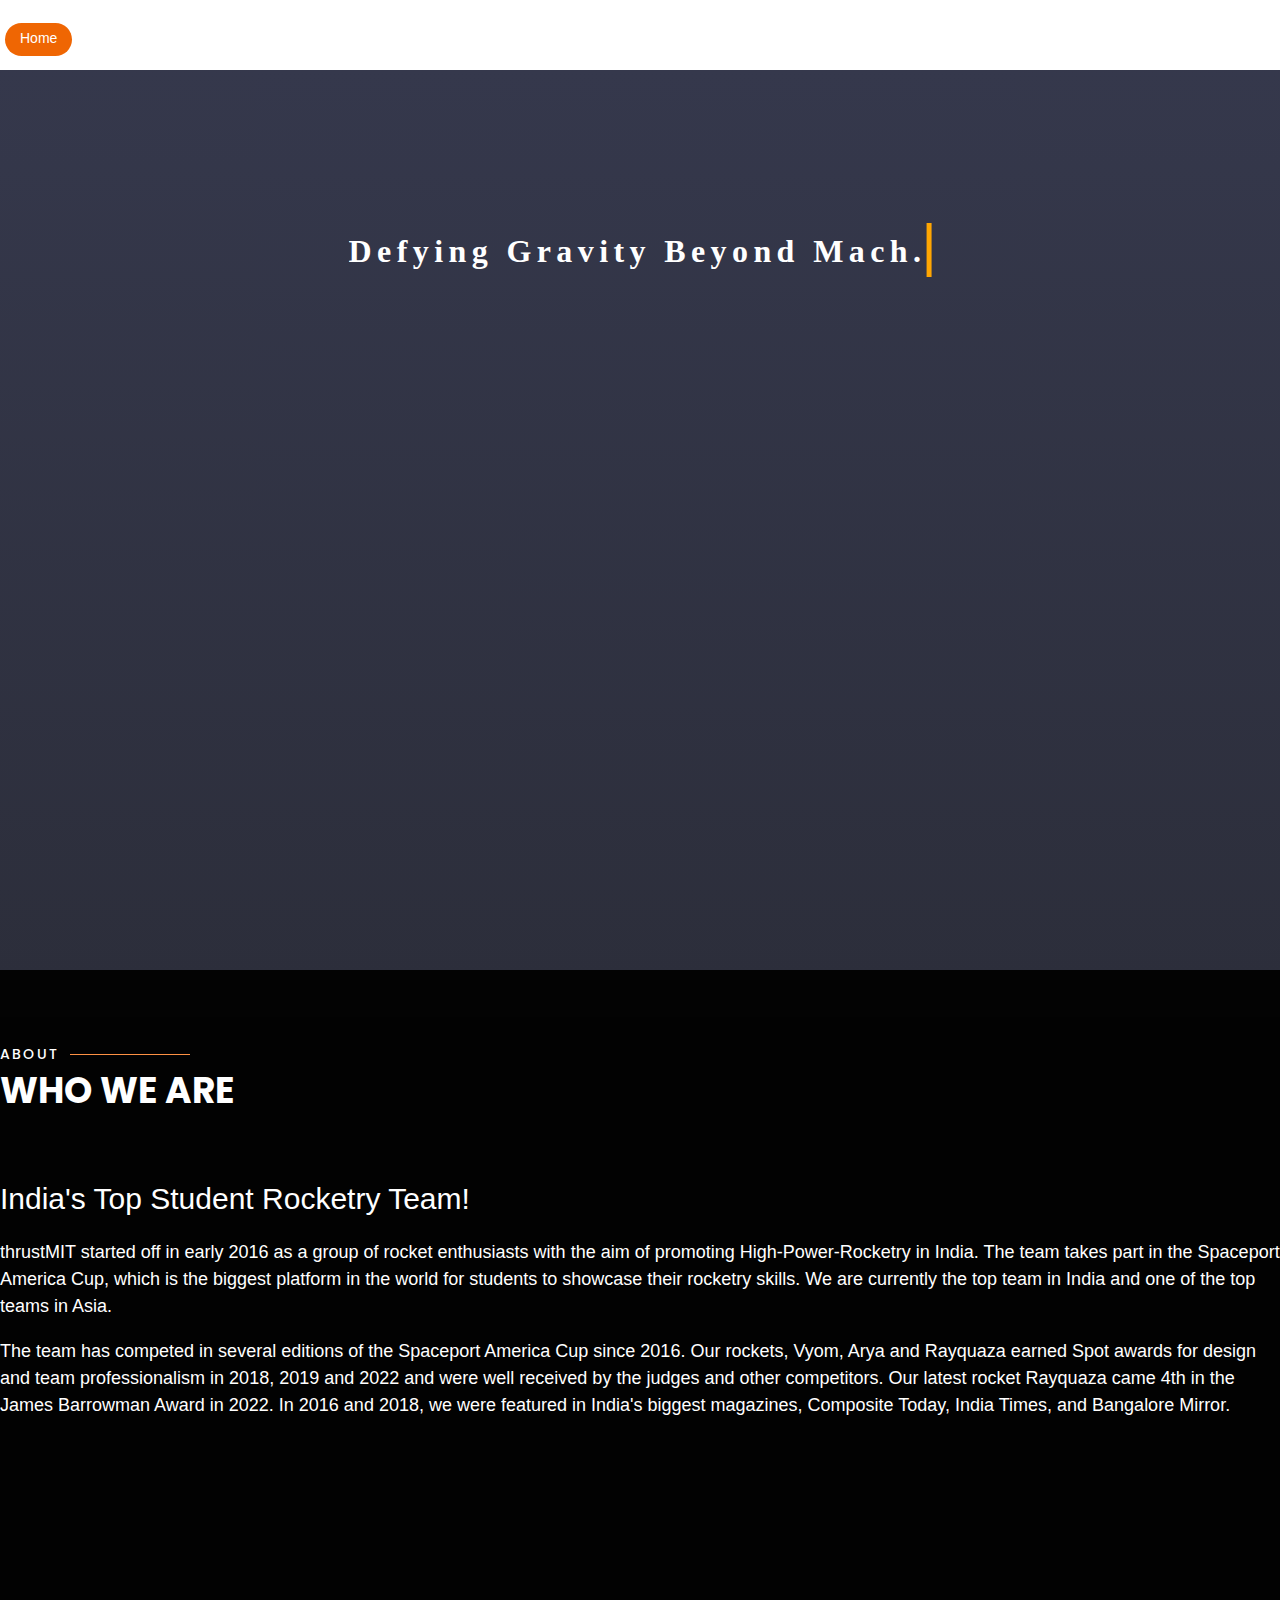
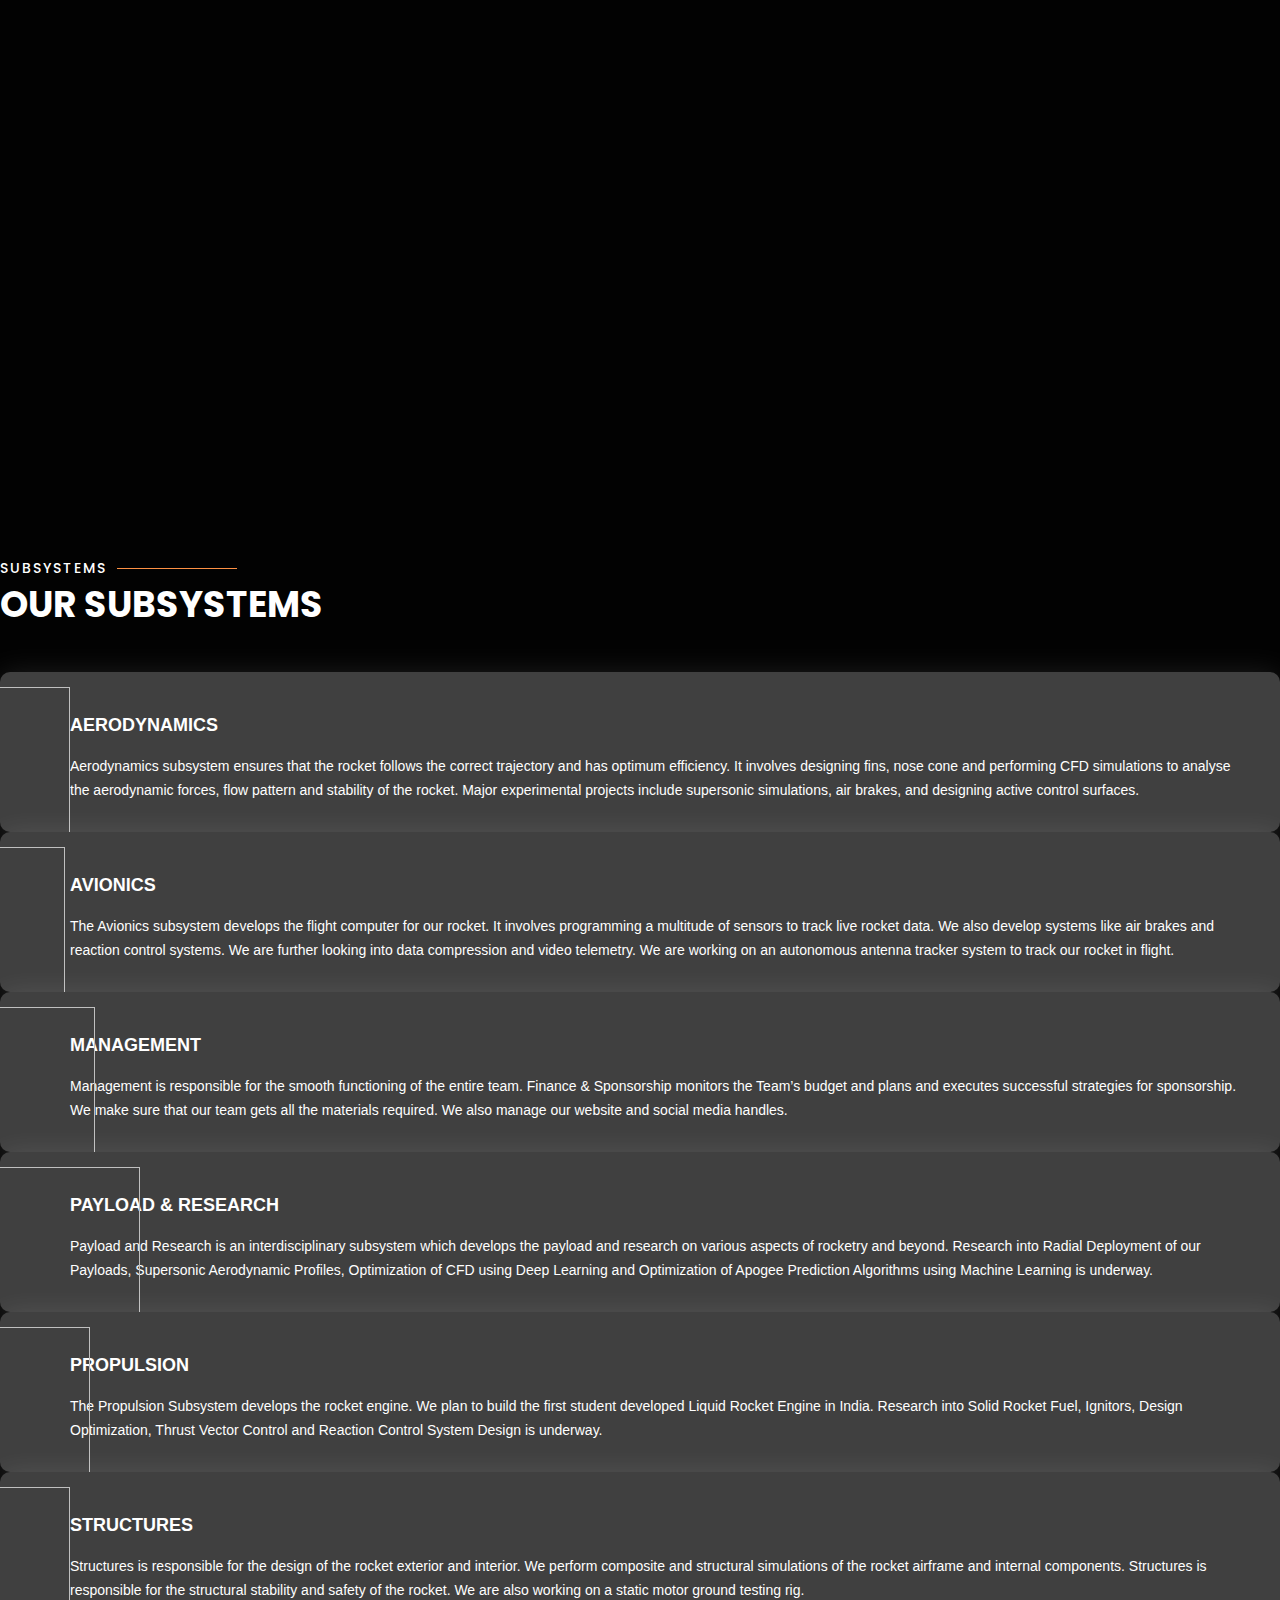
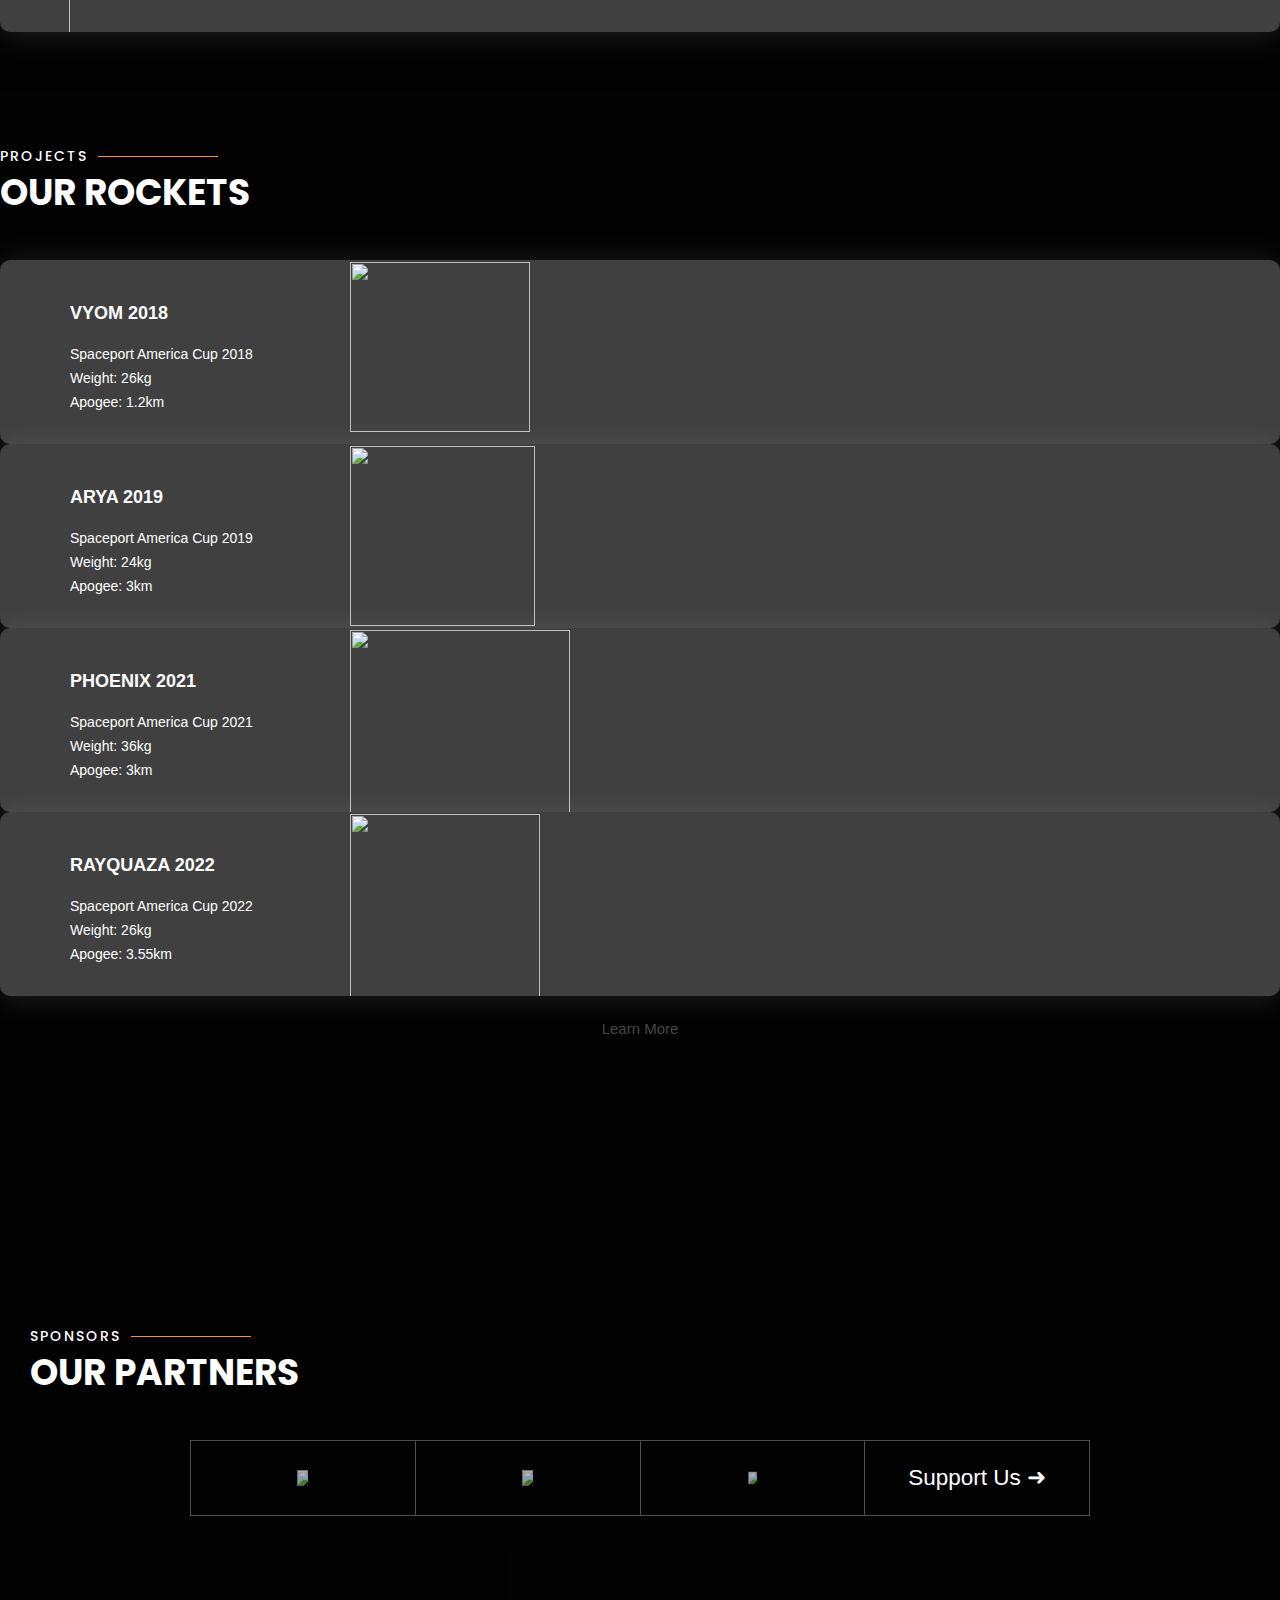
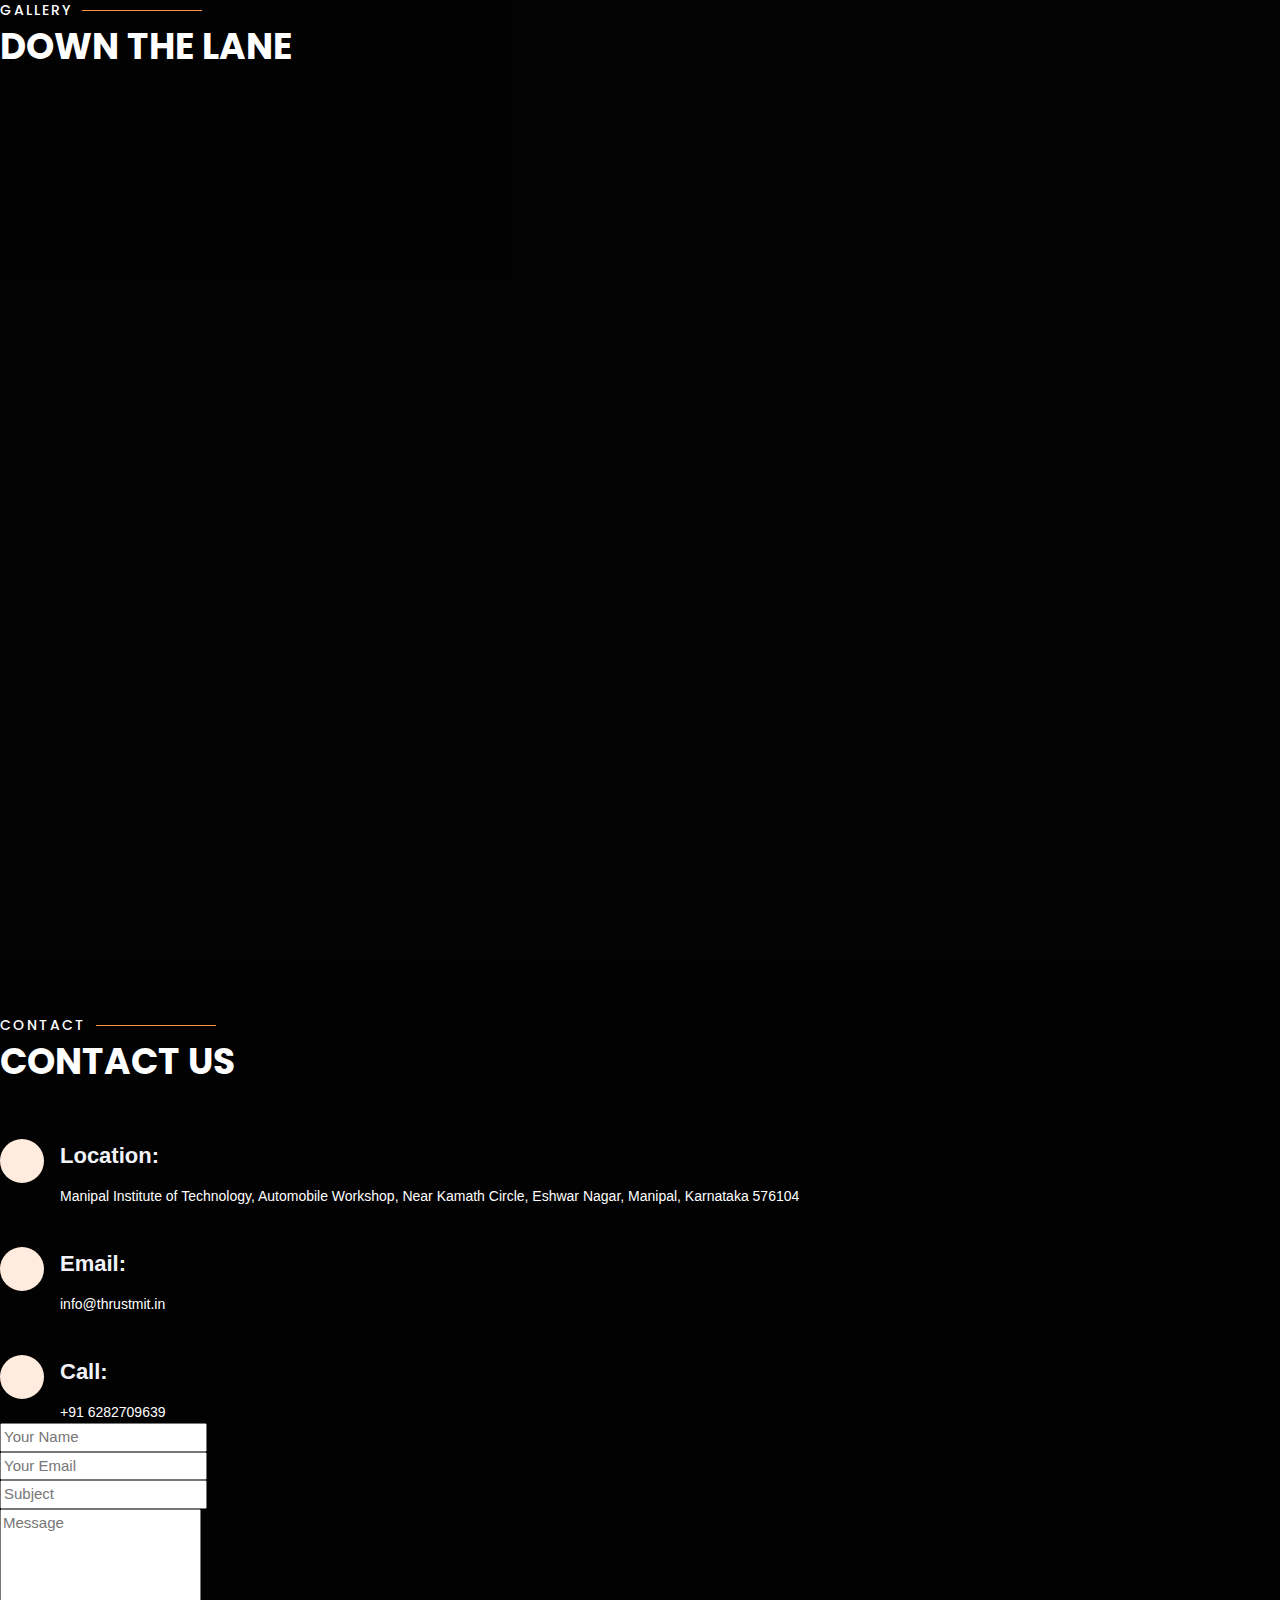
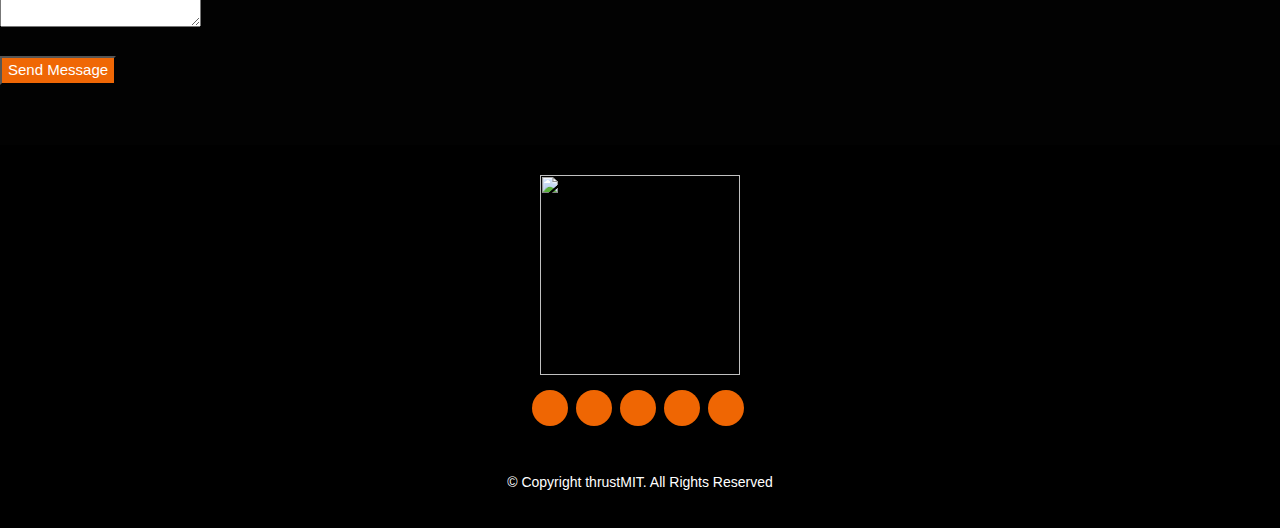
==== commit fb3a0436: "Updated Website Description" ====
--- a/index.html
+++ b/index.html
@@ -10,7 +10,7 @@
   <meta content="" name="keywords">
   <meta http-equiv="X-UA-Compatible" content="IE=edge,chrome=1"> 
   <meta name="viewport" content="width=device-width, initial-scale=1.0">
-  <meta name="description" content="Official Website of thrustMIT" />
+  <meta name="description" content="Official Website of thrustMIT | India's Top Student Rocketry Team 🚀🚀" />
   <meta name="author" content="Utkarsh & Vanshitha" />
   <link rel="stylesheet" href="https://maxcdn.bootstrapcdn.com/font-awesome/4.6.1/css/font-awesome.min.css">
   <link rel="stylesheet" type="text/css" href="style.css" />
@@ -72,13 +72,13 @@
   <!-- ======= Hero Section ======= -->
   <section id="hero" class="d-flex flex-column justify-content-end align-items-center">
     <div id="heroCarousel" data-bs-interval="5000" class="container carousel carousel-fade" data-bs-ride="carousel">
-
+      <div class="typewriter">
+        <h1><font size="6"><b>Defying Gravity Beyond Mach.</b></font></h1>
+      </div>
   
       <div class="carousel-item active">
         <div class="carousel-container">
-          <div class="typewriter">
-            <h1><font size="6"><b>Defying Gravity Beyond Mach.</b></font></h1>
-          </div>
+          
           <video  autoplay muted loop id="myVideo">
             <source src="vid5.mp4" type="video/mp4">
           </video>
